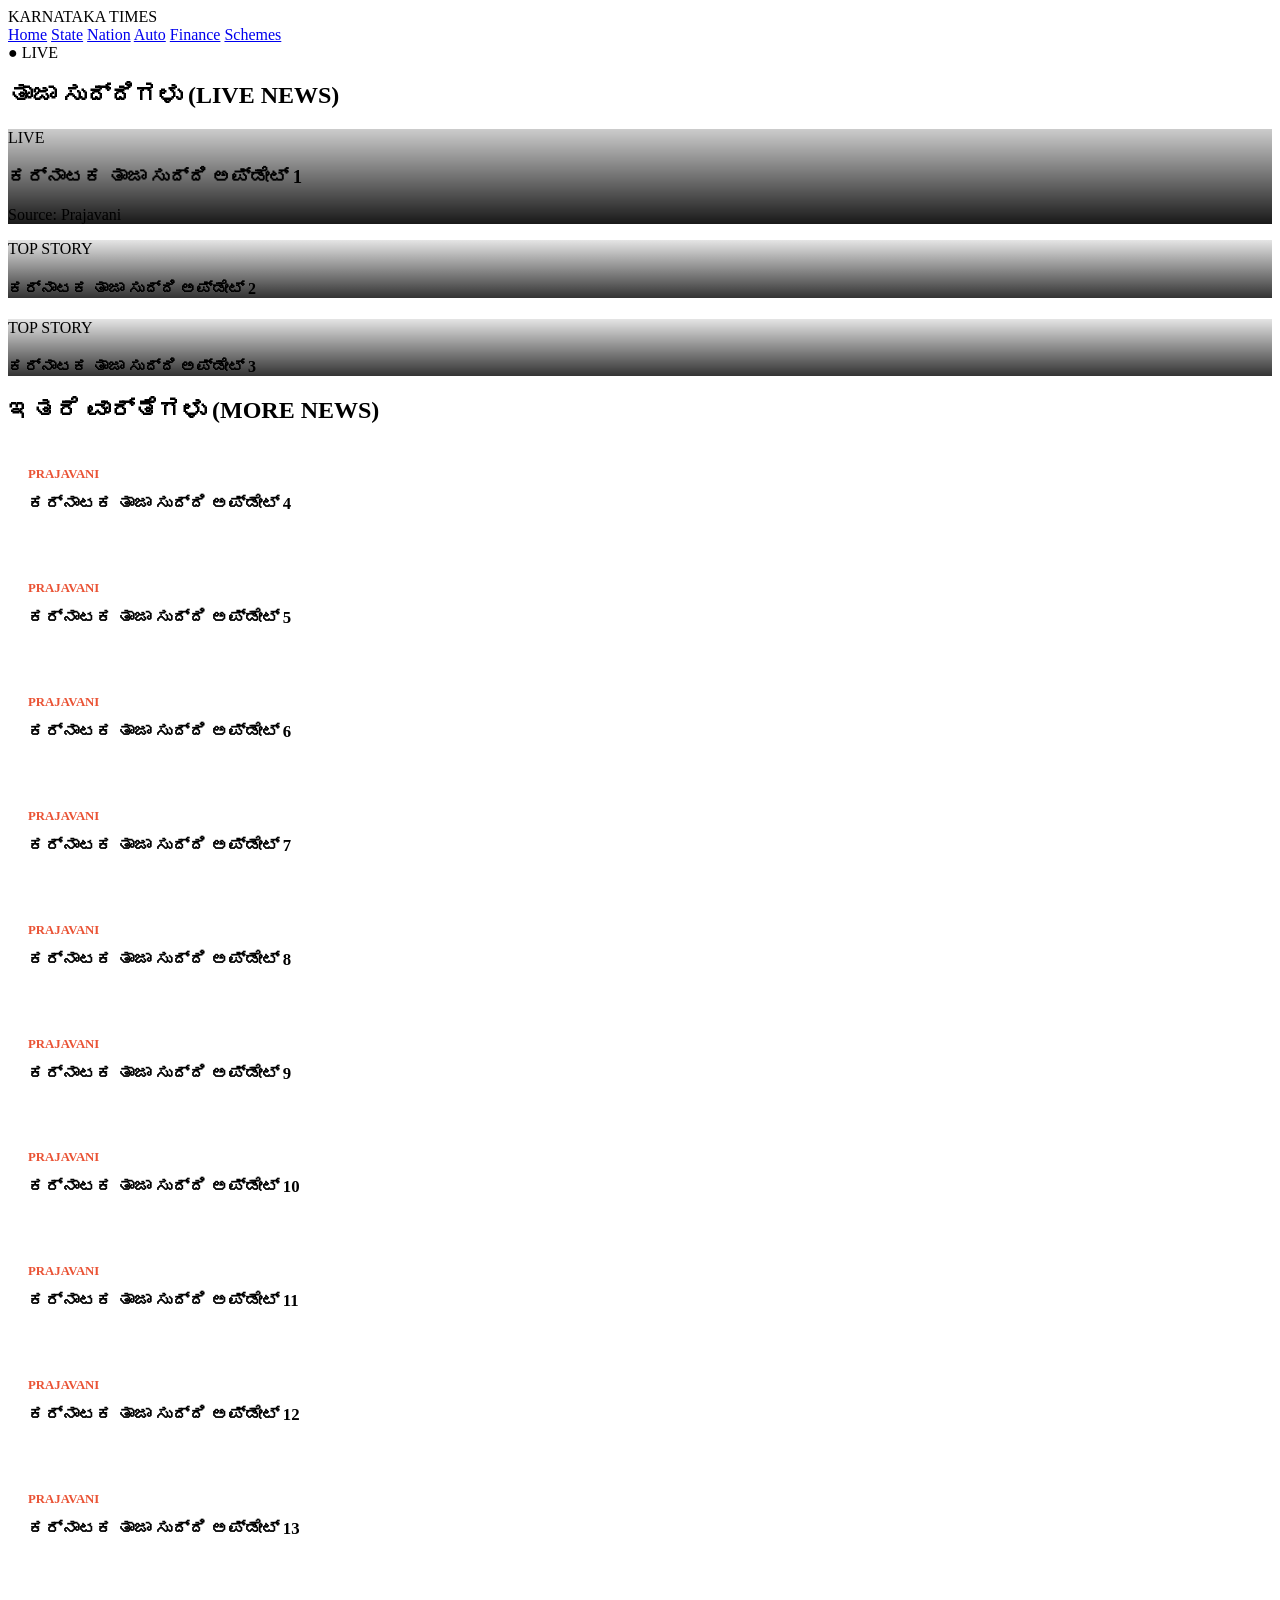
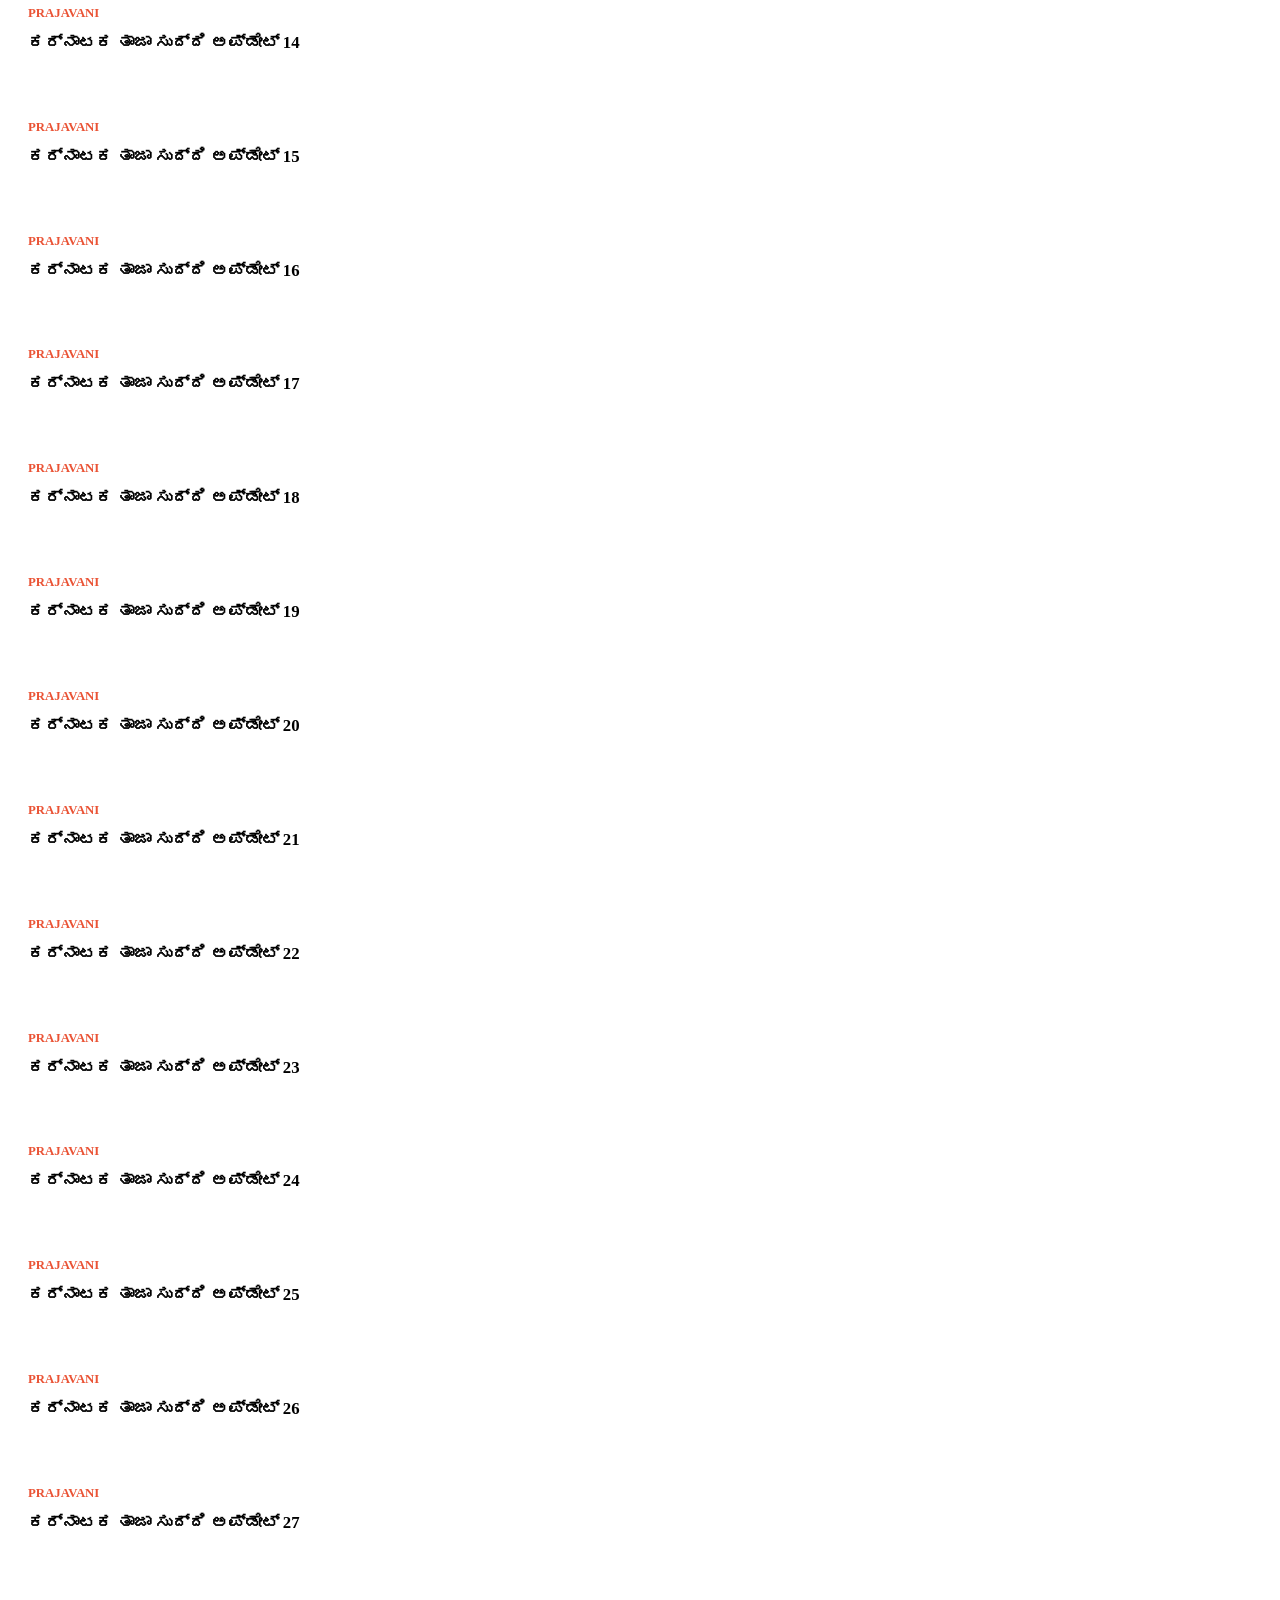
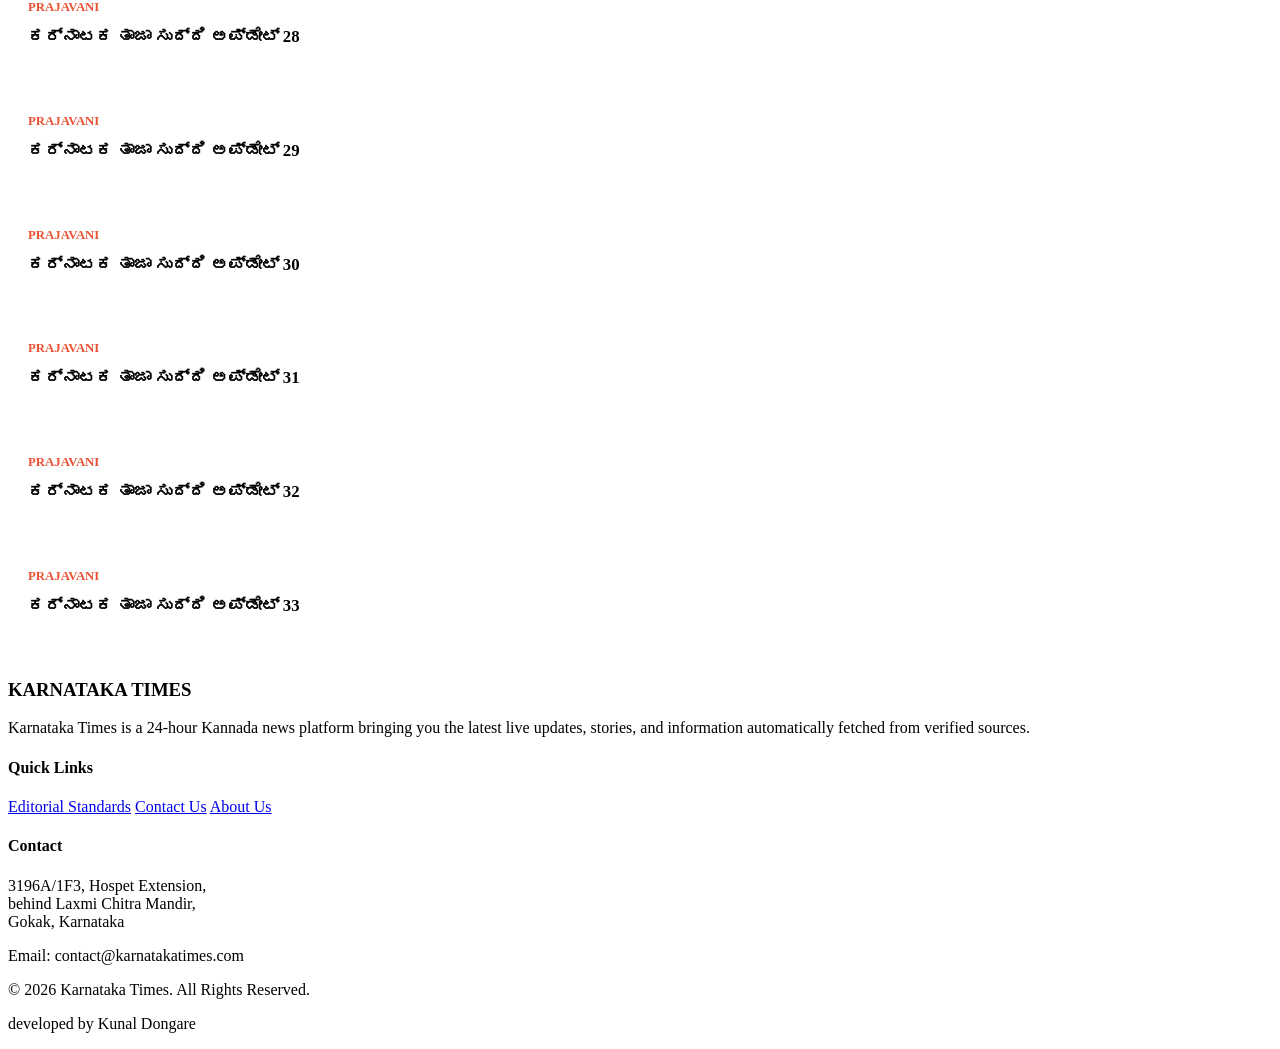
==== index.html @ cbb0ac76 "Update index.html" ====
<!DOCTYPE html>
<html lang="kn">
<head>
    <meta charset="UTF-8">
    <meta name="viewport" content="width=device-width, initial-scale=1.0">
    <title>Karnataka Times - Latest News</title>
    <link rel="stylesheet" href="style.css">
    <link href="https://fonts.googleapis.com/css2?family=Noto+Serif+Kannada:wght@400;700&family=Poppins:wght@400;600;700&display=swap" rel="stylesheet">
</head>
<body>

    <header class="main-header">
        <div class="logo">KARNATAKA <span>TIMES</span></div>
        <nav class="nav-menu" id="navMenu">
            <a href="#" class="active" onclick="location.reload()">Home</a>
            <a href="#">State</a>
            <a href="#">Nation</a>
            <a href="#">Auto</a>
            <a href="#">Finance</a>
            <a href="#">Schemes</a>
        </nav>
        <div class="live-btn">● LIVE</div>
    </header>

    <div class="container">
        <section class="section-header" id="heroHeader">
            <h2>ತಾಜಾ ಸುದ್ದಿಗಳು <span>(LIVE NEWS)</span></h2>
            <div class="heading-line"></div>
        </section>

        <section class="bento-hero" id="heroSection">
            <p style="text-align:center; padding: 50px; font-weight: bold; color: #EA5335; grid-column: 1/-1;">
                ಲೈವ್ ಸುದ್ದಿಗಳನ್ನು ತರಲಾಗುತ್ತಿದೆ... (Fetching Live News...)
            </p>
        </section>

        <section class="section-header">
            <h2 id="gridTitle">ಇತರೆ ವಾರ್ತೆಗಳು <span>(MORE NEWS)</span></h2>
            <div class="heading-line"></div>
        </section>

        <section class="news-grid" id="gridSection">
            </section>
    </div>

    <footer class="main-footer">
        <div class="footer-grid">
            <div class="footer-about">
                <h3>KARNATAKA <span>TIMES</span></h3>
                <p>Karnataka Times is a 24-hour Kannada news platform bringing you the latest live updates, stories, and information automatically fetched from verified sources.</p>
            </div>
            <div class="footer-links">
                <h4>Quick Links</h4>
                <a href="#">Editorial Standards</a>
                <a href="#">Contact Us</a>
                <a href="#">About Us</a>
            </div>
            <div class="footer-contact">
                <h4>Contact</h4>
                <p>3196A/1F3, Hospet Extension,<br>behind Laxmi Chitra Mandir,<br>Gokak, Karnataka</p>
                <p>Email: contact@karnatakatimes.com</p>
            </div>
        </div>
        <div class="footer-bottom">
            <p>&copy; 2026 Karnataka Times. All Rights Reserved.</p>
            <p class="dev-credit">developed by Kunal Dongare</p>
        </div>
    </footer>

    <div class="modal-overlay" id="newsModal" onclick="closeModal(event)">
        <div class="modal-content" onclick="event.stopPropagation()">
            <button class="close-btn" onclick="closeModal(event)">&times;</button>
            <img src="" id="modalImg" class="modal-image" alt="News Image">
            <div class="modal-body">
                <div class="modal-meta" id="modalMeta">Source | Date</div>
                <h2 class="modal-title" id="modalTitle">News Title</h2>
                <div class="modal-text" id="modalText">Loading...</div>
                <a href="#" target="_blank" id="modalLink" class="read-full-btn">ಮೂಲ ವೆಬ್‌ಸೈಟ್‌ನಲ್ಲಿ ಓದಿ (Read Full Story)</a>
            </div>
        </div>
    </div>

    <script src="app.js"></script>

</body>
</html>
---- style.css ----
/* --- Quick Read Modal Styles --- */
.modal-overlay {
    display: none; /* Hidden by default */
    position: fixed;
    top: 0; left: 0; width: 100%; height: 100%;
    background: rgba(15, 23, 42, 0.85);
    z-index: 2000;
    justify-content: center;
    align-items: center;
    opacity: 0;
    transition: opacity 0.3s ease;
}

.modal-overlay.active {
    display: flex;
    opacity: 1;
}

.modal-content {
    background: #fff;
    width: 90%;
    max-width: 700px;
    max-height: 90vh;
    border-radius: 15px;
    overflow-y: auto;
    position: relative;
    transform: translateY(20px);
    transition: transform 0.3s ease;
    box-shadow: 0 25px 50px rgba(0,0,0,0.25);
}

.modal-overlay.active .modal-content {
    transform: translateY(0);
}

.close-btn {
    position: absolute;
    top: 15px; right: 20px;
    font-size: 2rem;
    color: #fff;
    background: rgba(0,0,0,0.5);
    border-radius: 50%;
    width: 40px; height: 40px;
    display: flex; justify-content: center; align-items: center;
    cursor: pointer;
    z-index: 10;
    border: none;
}

.close-btn:hover { background: var(--primary-red); }

.modal-image {
    width: 100%;
    height: 300px;
    object-fit: cover;
}

.modal-body { padding: 30px; }
.modal-title { font-size: 1.6rem; color: var(--dark-bg); margin-bottom: 15px; line-height: 1.4; }
.modal-meta { color: var(--primary-red); font-weight: bold; font-size: 0.9rem; margin-bottom: 20px; }
.modal-text { font-size: 1.1rem; color: #334155; line-height: 1.8; margin-bottom: 30px; }

.read-full-btn {
    display: block;
    text-align: center;
    background: var(--primary-red);
    color: #fff;
    padding: 15px;
    border-radius: 8px;
    text-decoration: none;
    font-weight: bold;
    font-size: 1.1rem;
}
.read-full-btn:hover { background: #d94b30; }
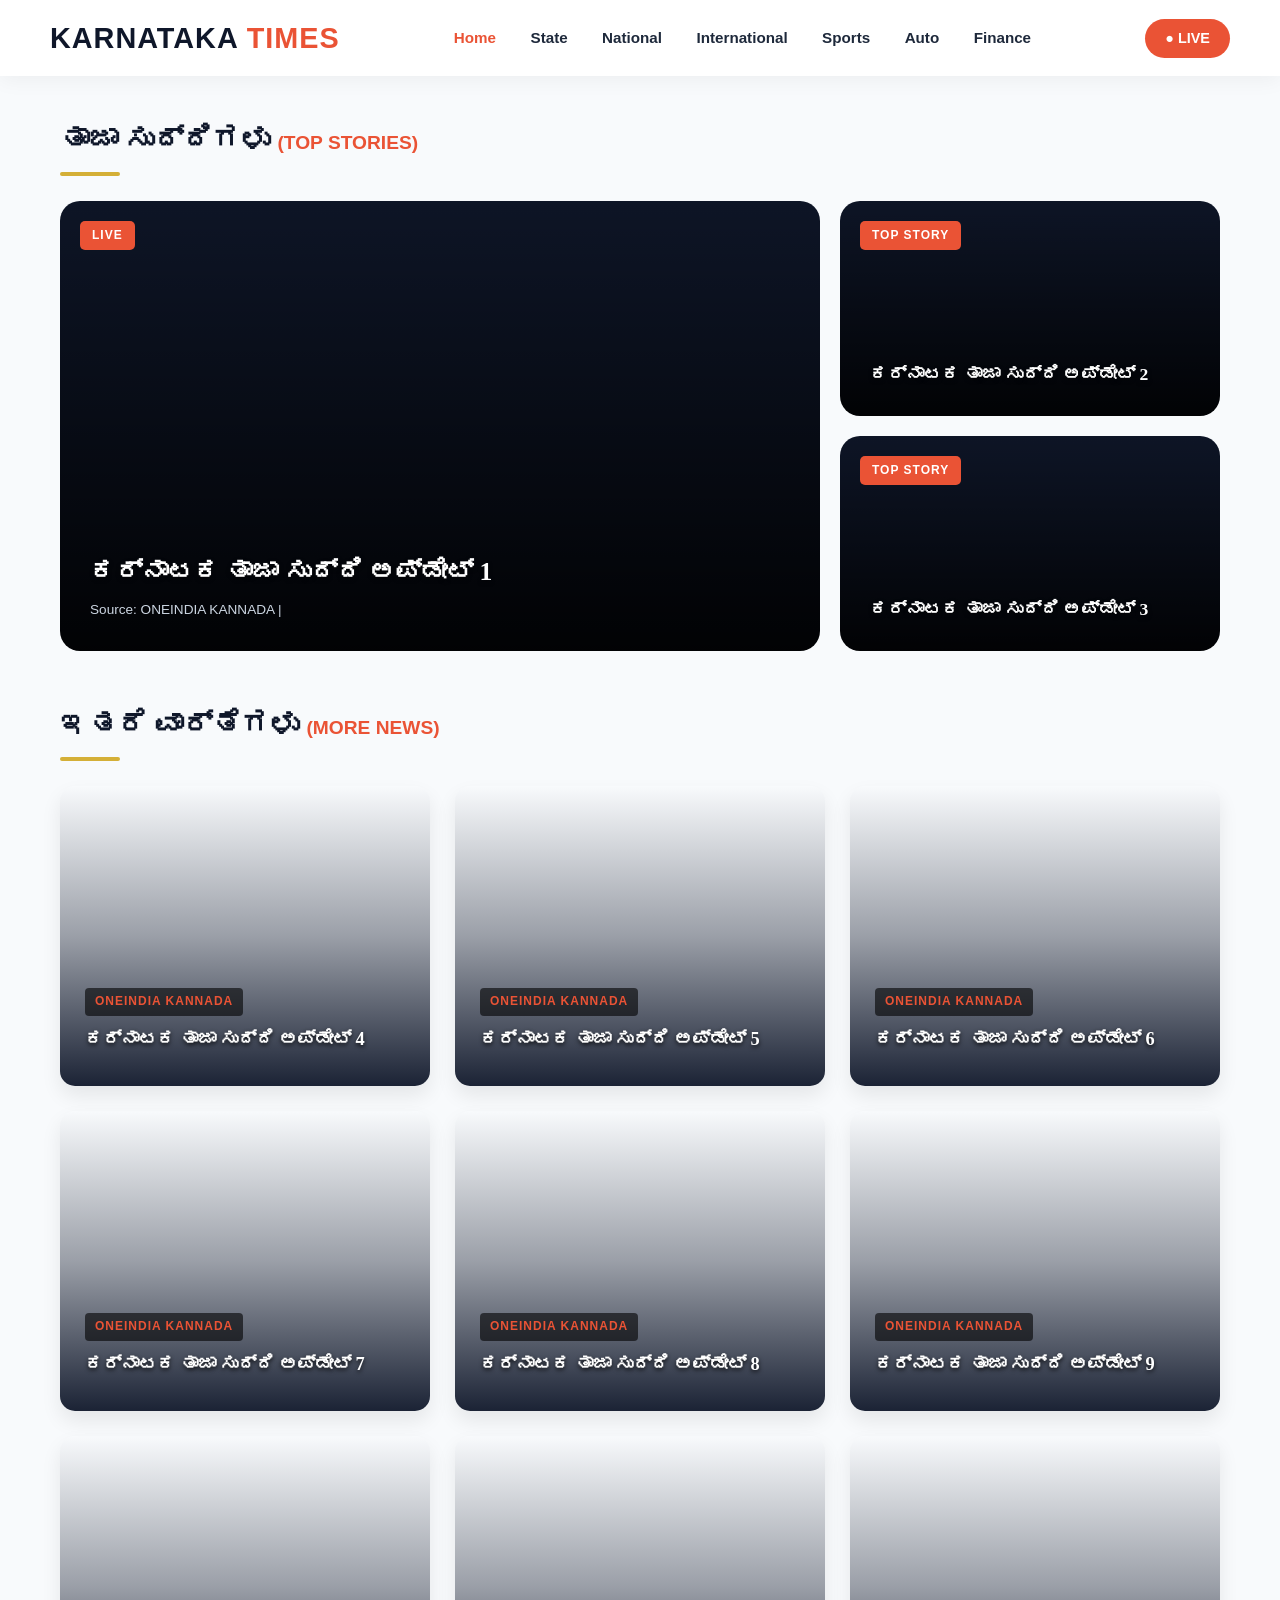
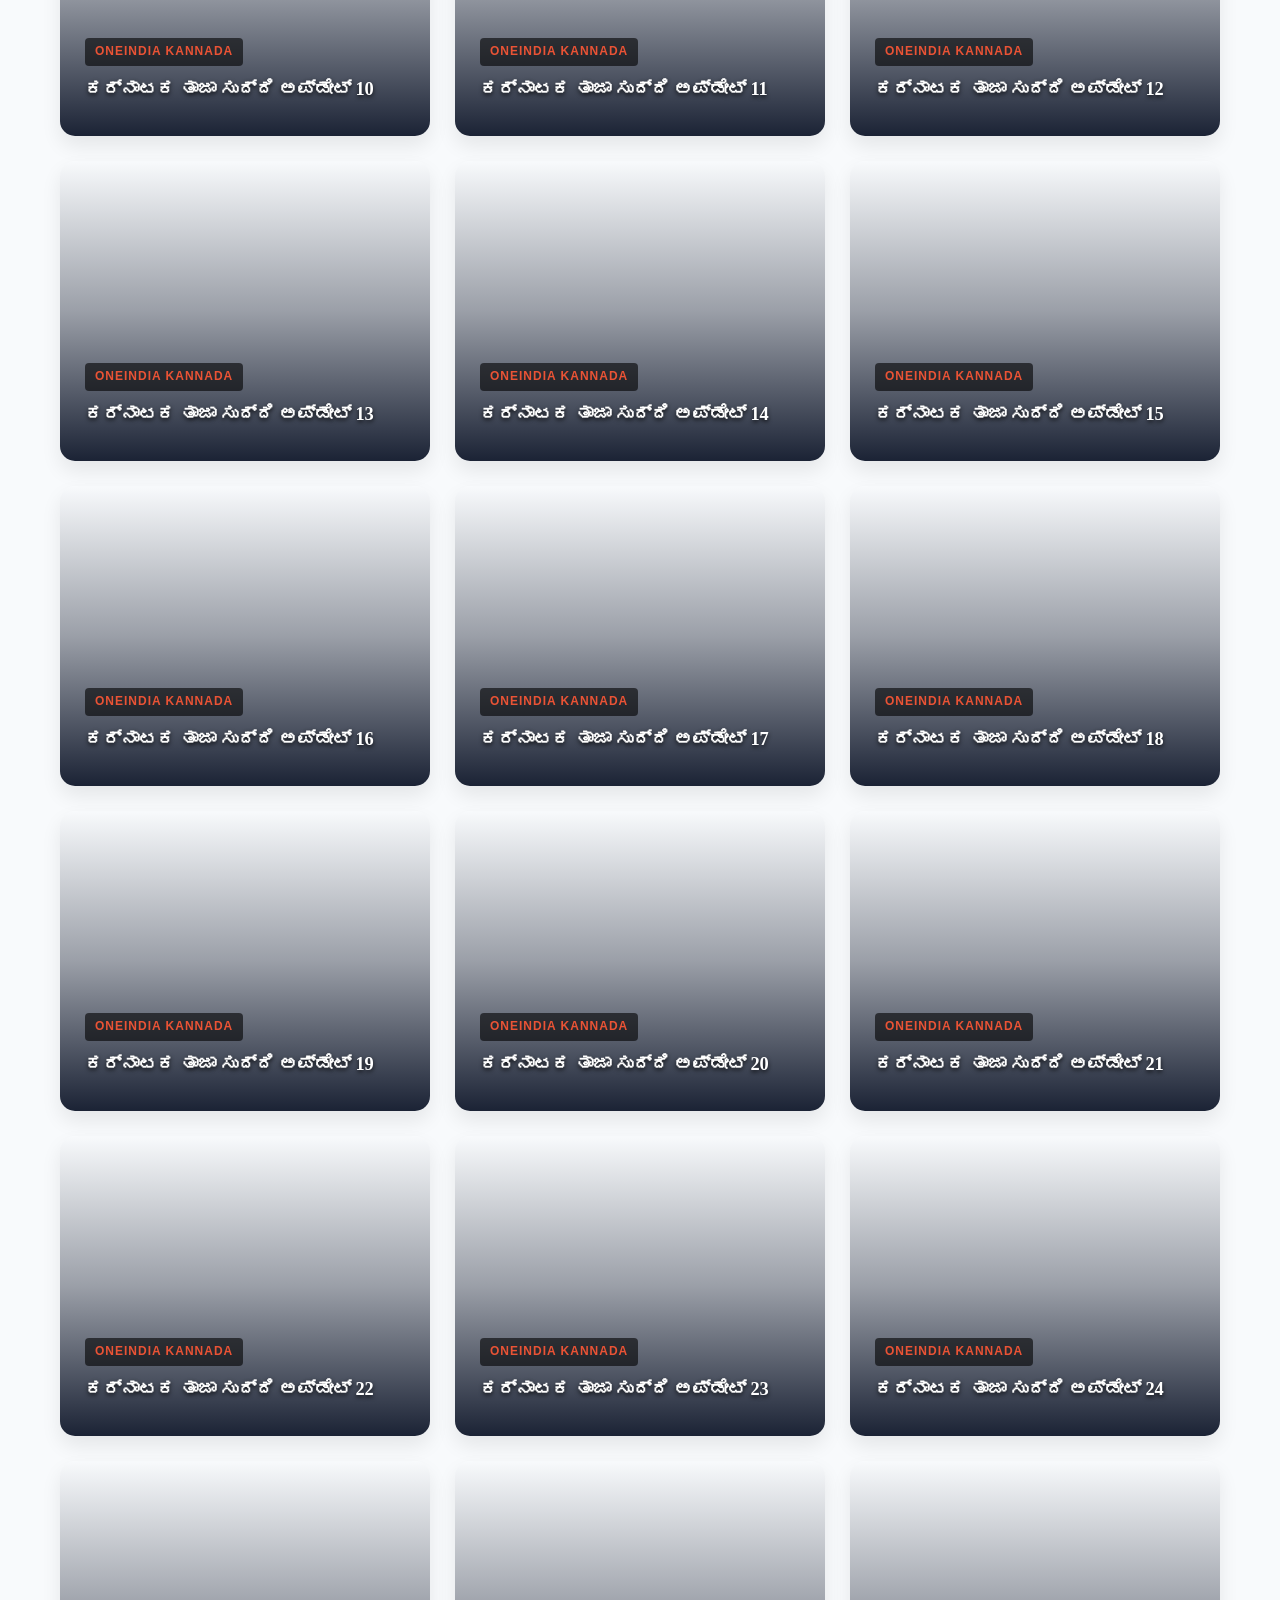
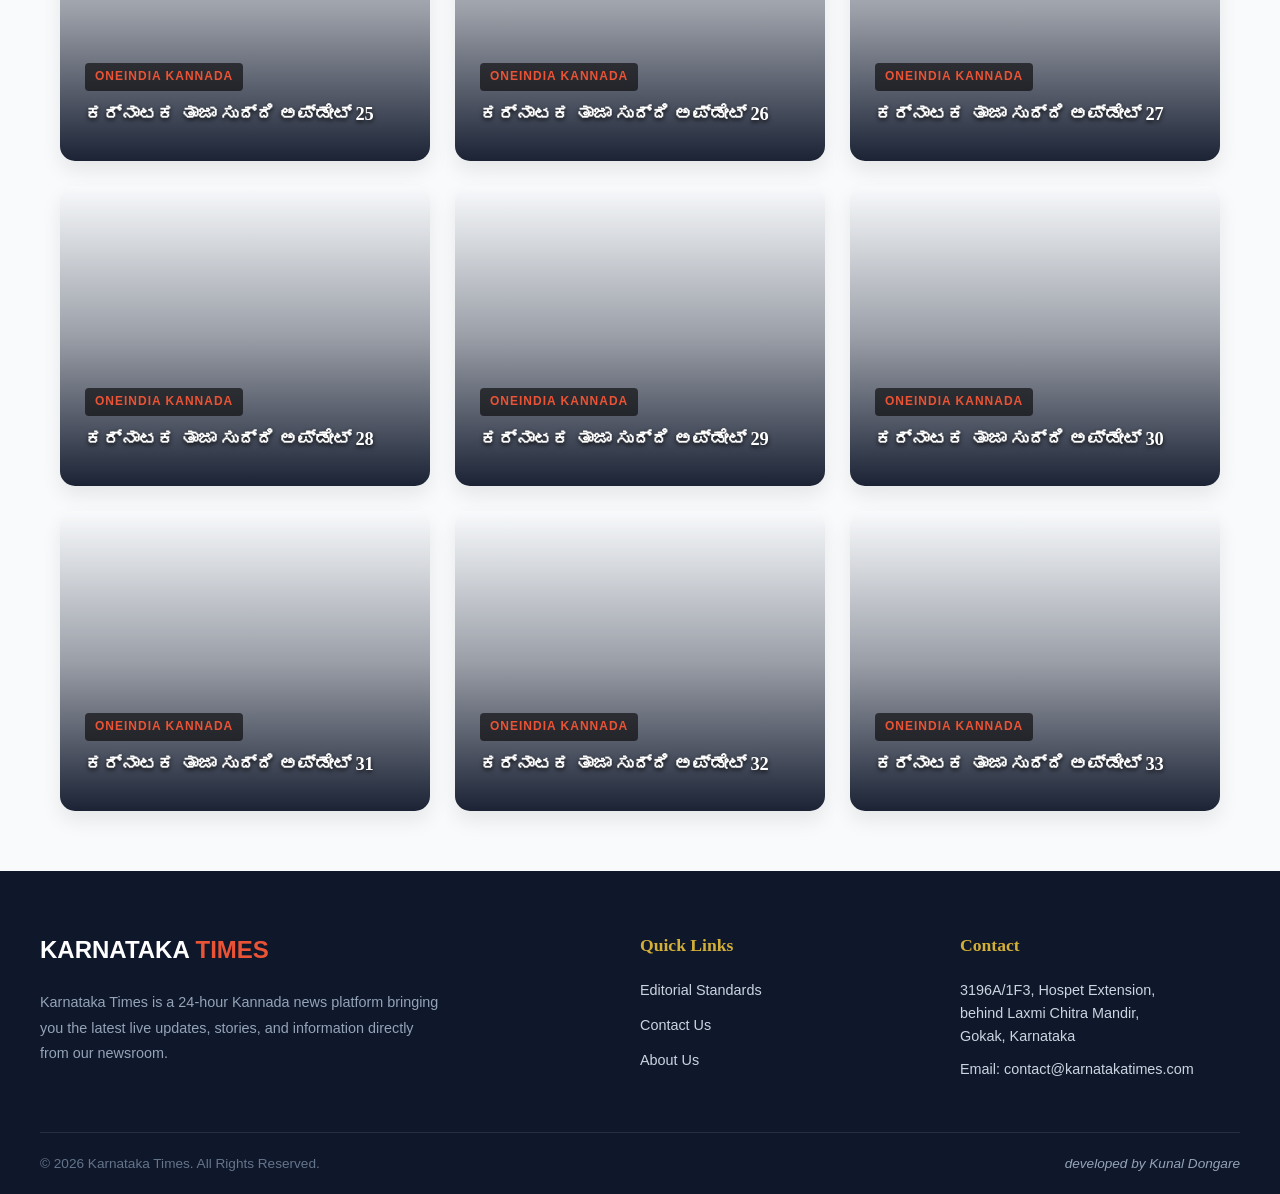
==== commit f921948a: "Update index.html" ====
--- a/index.html
+++ b/index.html
@@ -12,25 +12,26 @@
     <header class="main-header">
         <div class="logo">KARNATAKA <span>TIMES</span></div>
         <nav class="nav-menu" id="navMenu">
-            <a href="#" class="active" onclick="location.reload()">Home</a>
-            <a href="#">State</a>
-            <a href="#">Nation</a>
-            <a href="#">Auto</a>
-            <a href="#">Finance</a>
-            <a href="#">Schemes</a>
+            <a href="#" class="active" onclick="filterNews('ALL', this)">Home</a>
+            <a href="#" onclick="filterNews('STATE', this)">State</a>
+            <a href="#" onclick="filterNews('NATIONAL', this)">National</a>
+            <a href="#" onclick="filterNews('INTERNATIONAL', this)">International</a>
+            <a href="#" onclick="filterNews('SPORTS', this)">Sports</a>
+            <a href="#" onclick="filterNews('AUTO', this)">Auto</a>
+            <a href="#" onclick="filterNews('FINANCE', this)">Finance</a>
         </nav>
         <div class="live-btn">● LIVE</div>
     </header>
 
     <div class="container">
         <section class="section-header" id="heroHeader">
-            <h2>ತಾಜಾ ಸುದ್ದಿಗಳು <span>(LIVE NEWS)</span></h2>
+            <h2>ತಾಜಾ ಸುದ್ದಿಗಳು <span>(TOP STORIES)</span></h2>
             <div class="heading-line"></div>
         </section>
 
         <section class="bento-hero" id="heroSection">
             <p style="text-align:center; padding: 50px; font-weight: bold; color: #EA5335; grid-column: 1/-1;">
-                ಲೈವ್ ಸುದ್ದಿಗಳನ್ನು ತರಲಾಗುತ್ತಿದೆ... (Fetching Live News...)
+                ಸುದ್ದಿಗಳನ್ನು ಲೋಡ್ ಮಾಡಲಾಗುತ್ತಿದೆ... (Loading news...)
             </p>
         </section>
 
@@ -47,7 +48,7 @@
         <div class="footer-grid">
             <div class="footer-about">
                 <h3>KARNATAKA <span>TIMES</span></h3>
-                <p>Karnataka Times is a 24-hour Kannada news platform bringing you the latest live updates, stories, and information automatically fetched from verified sources.</p>
+                <p>Karnataka Times is a 24-hour Kannada news platform bringing you the latest live updates, stories, and information directly from our newsroom.</p>
             </div>
             <div class="footer-links">
                 <h4>Quick Links</h4>
@@ -72,15 +73,13 @@
             <button class="close-btn" onclick="closeModal(event)">&times;</button>
             <img src="" id="modalImg" class="modal-image" alt="News Image">
             <div class="modal-body">
-                <div class="modal-meta" id="modalMeta">Source | Date</div>
+                <div class="modal-meta" id="modalMeta">Category | Date</div>
                 <h2 class="modal-title" id="modalTitle">News Title</h2>
-                <div class="modal-text" id="modalText">Loading...</div>
-                <a href="#" target="_blank" id="modalLink" class="read-full-btn">ಮೂಲ ವೆಬ್‌ಸೈಟ್‌ನಲ್ಲಿ ಓದಿ (Read Full Story)</a>
+                <div class="modal-text" id="modalText">Article content goes here...</div>
             </div>
         </div>
     </div>
 
     <script src="app.js"></script>
-
 </body>
 </html>
--- a/style.css
+++ b/style.css
@@ -1,74 +1,127 @@
-/* --- Quick Read Modal Styles --- */
-.modal-overlay {
-    display: none; /* Hidden by default */
-    position: fixed;
-    top: 0; left: 0; width: 100%; height: 100%;
-    background: rgba(15, 23, 42, 0.85);
-    z-index: 2000;
-    justify-content: center;
-    align-items: center;
-    opacity: 0;
-    transition: opacity 0.3s ease;
+:root { --primary-red: #EA5335; --dark-bg: #0f172a; --light-bg: #f8fafc; --text-main: #1e293b; --text-muted: #64748b; --gold: #d4af37; }
+* { margin: 0; padding: 0; box-sizing: border-box; }
+body { font-family: 'Poppins', sans-serif; background-color: var(--light-bg); color: var(--text-main); line-height: 1.6; }
+h1, h2, h3, h4 { font-family: 'Noto Serif Kannada', serif; }
+
+/* Header Styling */
+.main-header { background: #ffffff; padding: 15px 50px; display: flex; justify-content: space-between; align-items: center; box-shadow: 0 4px 20px rgba(0,0,0,0.05); position: sticky; top: 0; z-index: 1000; }
+.logo { font-size: 1.8rem; font-weight: 700; color: var(--dark-bg); letter-spacing: 1px; }
+.logo span { color: var(--primary-red); }
+.nav-menu a { text-decoration: none; color: var(--text-main); font-weight: 600; margin: 0 15px; transition: color 0.3s ease; font-size: 0.95rem; }
+.nav-menu a:hover, .nav-menu a.active { color: var(--primary-red); }
+.live-btn { background: var(--primary-red); color: #fff; padding: 8px 20px; border-radius: 30px; font-weight: bold; font-size: 0.9rem; animation: pulse 2s infinite; }
+@keyframes pulse { 0% { box-shadow: 0 0 0 0 rgba(234, 83, 53, 0.4); } 70% { box-shadow: 0 0 0 10px rgba(234, 83, 53, 0); } 100% { box-shadow: 0 0 0 0 rgba(234, 83, 53, 0); } }
+
+/* Main Container */
+.container { max-width: 1200px; margin: 40px auto; padding: 0 20px; }
+.section-header { margin-bottom: 25px; position: relative; }
+.section-header h2 { font-size: 1.8rem; color: var(--dark-bg); }
+.section-header span { color: var(--primary-red); font-size: 1.2rem; font-family: 'Poppins', sans-serif; font-weight: 700; }
+.heading-line { height: 4px; width: 60px; background: var(--gold); margin-top: 10px; border-radius: 2px; }
+
+/* Bento Hero Grid */
+.bento-hero { display: grid; grid-template-columns: 2fr 1fr; gap: 20px; margin-bottom: 50px; }
+.hero-card { position: relative; border-radius: 20px; overflow: hidden; background: var(--dark-bg); color: #fff; display: flex; flex-direction: column; justify-content: flex-end; transition: transform 0.3s ease, box-shadow 0.3s ease; cursor: pointer; }
+.hero-card:hover { transform: translateY(-5px); box-shadow: 0 15px 30px rgba(0,0,0,0.2); }
+.main-story { height: 450px; }
+.side-stories { display: flex; flex-direction: column; gap: 20px; }
+.side-story { height: 215px; }
+.card-content { padding: 30px; }
+.main-story h3 { font-size: 1.6rem; margin-bottom: 10px; line-height: 1.4; text-shadow: 0 2px 4px rgba(0,0,0,0.5); }
+.side-story h4 { font-size: 1.1rem; line-height: 1.4; text-shadow: 0 2px 4px rgba(0,0,0,0.5); }
+.tag { position: absolute; top: 20px; left: 20px; background: var(--primary-red); color: white; padding: 5px 12px; border-radius: 5px; font-size: 0.75rem; font-weight: bold; letter-spacing: 1px; z-index: 2; }
+.meta { font-size: 0.85rem; color: #cbd5e1; }
+
+/* --- THE NEW PREMIUM CATEGORY GRID --- */
+.news-grid { 
+    display: grid; 
+    grid-template-columns: repeat(auto-fill, minmax(300px, 1fr)); 
+    gap: 25px; 
+    margin-bottom: 50px; 
 }
 
-.modal-overlay.active {
+.premium-card {
+    position: relative;
+    border-radius: 15px;
+    overflow: hidden;
+    height: 300px; /* Uniform, attractive height */
     display: flex;
-    opacity: 1;
+    flex-direction: column;
+    justify-content: flex-end;
+    cursor: pointer;
+    transition: transform 0.3s ease, box-shadow 0.3s ease;
+    box-shadow: 0 10px 20px rgba(0,0,0,0.08);
 }
 
-.modal-content {
-    background: #fff;
-    width: 90%;
-    max-width: 700px;
-    max-height: 90vh;
-    border-radius: 15px;
-    overflow-y: auto;
-    position: relative;
-    transform: translateY(20px);
-    transition: transform 0.3s ease;
-    box-shadow: 0 25px 50px rgba(0,0,0,0.25);
+.premium-card:hover {
+    transform: translateY(-5px);
+    box-shadow: 0 15px 30px rgba(0,0,0,0.2);
 }
 
-.modal-overlay.active .modal-content {
-    transform: translateY(0);
+.item-details {
+    padding: 25px;
+    position: relative;
+    z-index: 2;
 }
 
-.close-btn {
-    position: absolute;
-    top: 15px; right: 20px;
-    font-size: 2rem;
-    color: #fff;
-    background: rgba(0,0,0,0.5);
-    border-radius: 50%;
-    width: 40px; height: 40px;
-    display: flex; justify-content: center; align-items: center;
-    cursor: pointer;
-    z-index: 10;
-    border: none;
+.card-category {
+    color: var(--primary-red);
+    font-size: 0.75rem;
+    font-weight: 800;
+    letter-spacing: 1px;
+    background: rgba(0,0,0,0.6);
+    padding: 4px 10px;
+    border-radius: 4px;
+    display: inline-block;
+    margin-bottom: 10px;
 }
 
-.close-btn:hover { background: var(--primary-red); }
-
-.modal-image {
-    width: 100%;
-    height: 300px;
-    object-fit: cover;
+.card-title {
+    font-size: 1.15rem;
+    color: #ffffff;
+    line-height: 1.5;
+    margin-bottom: 8px;
+    text-shadow: 0 2px 4px rgba(0,0,0,0.8);
 }
 
+.card-date {
+    font-size: 0.85rem;
+    color: #cbd5e1;
+}
+
+/* Footer Styling */
+.main-footer { background: var(--dark-bg); color: #fff; padding: 60px 20px 20px; margin-top: 60px; }
+.footer-grid { max-width: 1200px; margin: 0 auto; display: grid; grid-template-columns: 2fr 1fr 1fr; gap: 40px; border-bottom: 1px solid rgba(255,255,255,0.1); padding-bottom: 40px; }
+.footer-about h3 { font-size: 1.5rem; margin-bottom: 20px; font-family: 'Poppins', sans-serif; }
+.footer-about span { color: var(--primary-red); }
+.footer-about p { color: #94a3b8; font-size: 0.9rem; line-height: 1.8; max-width: 400px; }
+.footer-links h4, .footer-contact h4 { color: var(--gold); margin-bottom: 20px; font-size: 1.1rem; }
+.footer-links a { display: block; color: #cbd5e1; text-decoration: none; margin-bottom: 12px; font-size: 0.9rem; transition: color 0.3s; }
+.footer-links a:hover { color: var(--primary-red); }
+.footer-contact p { color: #cbd5e1; font-size: 0.9rem; margin-bottom: 10px; }
+.footer-bottom { max-width: 1200px; margin: 20px auto 0; display: flex; justify-content: space-between; align-items: center; color: #64748b; font-size: 0.85rem; }
+.dev-credit { color: #94a3b8; font-style: italic; }
+
+@media (max-width: 900px) {
+    .bento-hero, .news-grid { grid-template-columns: 1fr; }
+    .side-stories { flex-direction: row; }
+    .footer-grid { grid-template-columns: 1fr; text-align: center; }
+    .footer-about p { margin: 0 auto; }
+    .nav-menu { display: none; }
+    .footer-bottom { flex-direction: column; gap: 10px; }
+}
+
+/* QUICK READ MODAL STYLES */
+.modal-overlay { display: none; position: fixed; top: 0; left: 0; width: 100%; height: 100%; background: rgba(15, 23, 42, 0.85); z-index: 2000; justify-content: center; align-items: center; opacity: 0; transition: opacity 0.3s ease; }
+.modal-overlay.active { display: flex; opacity: 1; }
+.modal-content { background: #fff; width: 90%; max-width: 700px; max-height: 90vh; border-radius: 15px; overflow-y: auto; position: relative; transform: translateY(20px); transition: transform 0.3s ease; box-shadow: 0 25px 50px rgba(0,0,0,0.25); }
+.modal-overlay.active .modal-content { transform: translateY(0); }
+.close-btn { position: absolute; top: 15px; right: 20px; font-size: 2rem; color: #fff; background: rgba(0,0,0,0.5); border-radius: 50%; width: 40px; height: 40px; display: flex; justify-content: center; align-items: center; cursor: pointer; z-index: 10; border: none; transition: 0.3s; }
+.close-btn:hover { background: var(--primary-red); }
+.modal-image { width: 100%; height: 350px; object-fit: cover; }
 .modal-body { padding: 30px; }
 .modal-title { font-size: 1.6rem; color: var(--dark-bg); margin-bottom: 15px; line-height: 1.4; }
 .modal-meta { color: var(--primary-red); font-weight: bold; font-size: 0.9rem; margin-bottom: 20px; }
 .modal-text { font-size: 1.1rem; color: #334155; line-height: 1.8; margin-bottom: 30px; }
-
-.read-full-btn {
-    display: block;
-    text-align: center;
-    background: var(--primary-red);
-    color: #fff;
-    padding: 15px;
-    border-radius: 8px;
-    text-decoration: none;
-    font-weight: bold;
-    font-size: 1.1rem;
-}
+.read-full-btn { display: block; text-align: center; background: var(--primary-red); color: #fff; padding: 15px; border-radius: 8px; text-decoration: none; font-weight: bold; font-size: 1.1rem; transition: background 0.3s; }
 .read-full-btn:hover { background: #d94b30; }
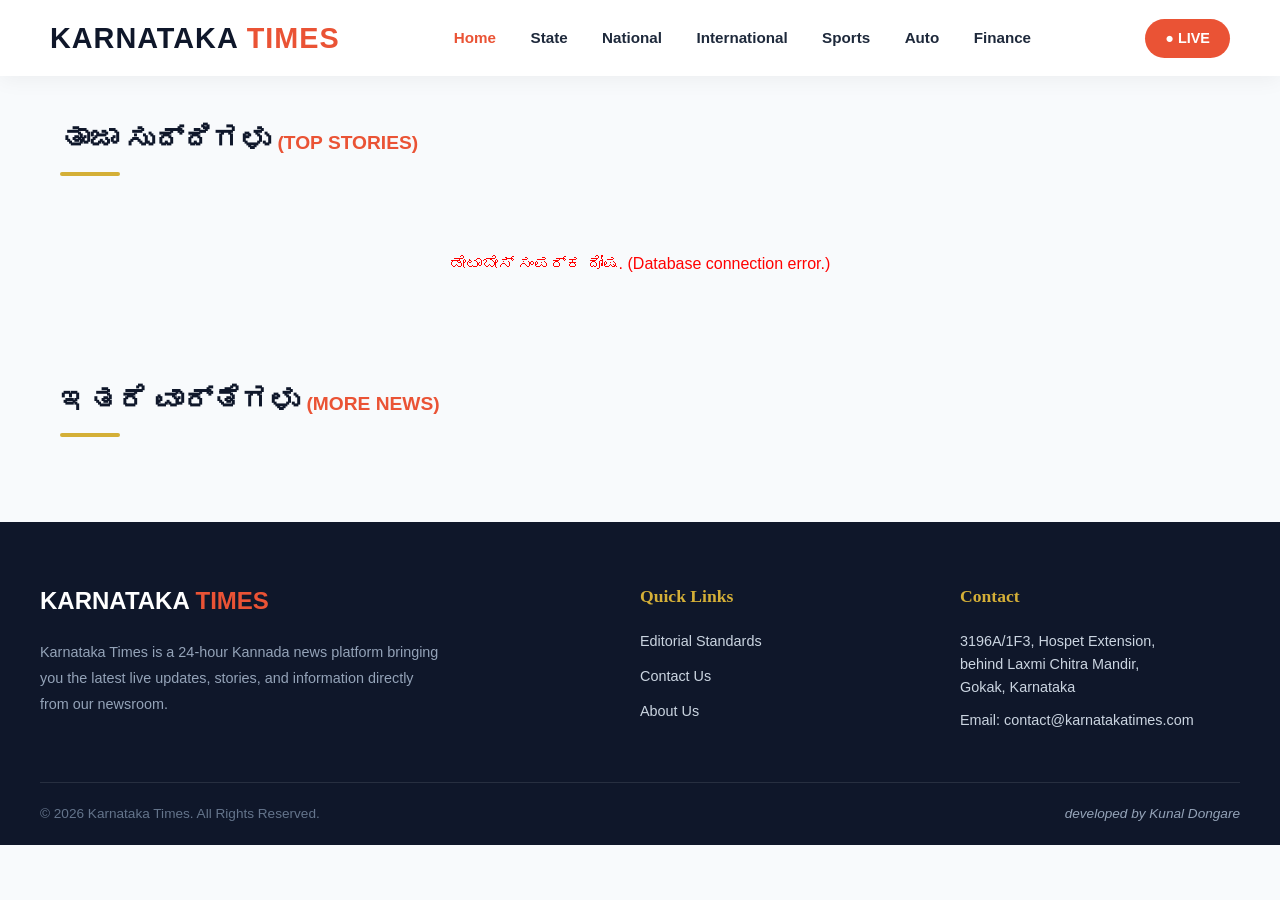
==== commit 887f8cc9: "Update index.html" ====
--- a/index.html
+++ b/index.html
@@ -20,12 +20,12 @@
             <a href="#" onclick="filterNews('AUTO', this)">Auto</a>
             <a href="#" onclick="filterNews('FINANCE', this)">Finance</a>
         </nav>
-        <div class="live-btn">● LIVE</div>
+        <div class="live-btn" onclick="openLiveVideo()" style="cursor: pointer;">● LIVE</div>
     </header>
 
     <div class="container">
         <section class="section-header" id="heroHeader">
-            <h2>ತಾಜಾ ಸುದ್ದಿಗಳು <span>(TOP STORIES)</span></h2>
+            <h2 id="heroTitleText">ತಾಜಾ ಸುದ್ದಿಗಳು <span>(TOP STORIES)</span></h2>
             <div class="heading-line"></div>
         </section>
 
@@ -80,6 +80,15 @@
         </div>
     </div>
 
+    <div class="modal-overlay" id="videoModal" onclick="closeVideo(event)">
+        <div class="modal-content video-wrapper" onclick="event.stopPropagation()">
+            <button class="close-btn" onclick="closeVideo(event)">&times;</button>
+            <div class="iframe-container">
+                <iframe id="youtubeIframe" src="" title="Live TV" frameborder="0" allow="accelerometer; autoplay; clipboard-write; encrypted-media; gyroscope; picture-in-picture" allowfullscreen></iframe>
+            </div>
+        </div>
+    </div>
+
     <script src="app.js"></script>
 </body>
 </html>
--- a/style.css
+++ b/style.css
@@ -32,62 +32,14 @@
 .tag { position: absolute; top: 20px; left: 20px; background: var(--primary-red); color: white; padding: 5px 12px; border-radius: 5px; font-size: 0.75rem; font-weight: bold; letter-spacing: 1px; z-index: 2; }
 .meta { font-size: 0.85rem; color: #cbd5e1; }
 
-/* --- THE NEW PREMIUM CATEGORY GRID --- */
-.news-grid { 
-    display: grid; 
-    grid-template-columns: repeat(auto-fill, minmax(300px, 1fr)); 
-    gap: 25px; 
-    margin-bottom: 50px; 
-}
-
-.premium-card {
-    position: relative;
-    border-radius: 15px;
-    overflow: hidden;
-    height: 300px; /* Uniform, attractive height */
-    display: flex;
-    flex-direction: column;
-    justify-content: flex-end;
-    cursor: pointer;
-    transition: transform 0.3s ease, box-shadow 0.3s ease;
-    box-shadow: 0 10px 20px rgba(0,0,0,0.08);
-}
-
-.premium-card:hover {
-    transform: translateY(-5px);
-    box-shadow: 0 15px 30px rgba(0,0,0,0.2);
-}
-
-.item-details {
-    padding: 25px;
-    position: relative;
-    z-index: 2;
-}
-
-.card-category {
-    color: var(--primary-red);
-    font-size: 0.75rem;
-    font-weight: 800;
-    letter-spacing: 1px;
-    background: rgba(0,0,0,0.6);
-    padding: 4px 10px;
-    border-radius: 4px;
-    display: inline-block;
-    margin-bottom: 10px;
-}
-
-.card-title {
-    font-size: 1.15rem;
-    color: #ffffff;
-    line-height: 1.5;
-    margin-bottom: 8px;
-    text-shadow: 0 2px 4px rgba(0,0,0,0.8);
-}
-
-.card-date {
-    font-size: 0.85rem;
-    color: #cbd5e1;
-}
+/* Premium Category Grid */
+.news-grid { display: grid; grid-template-columns: repeat(auto-fill, minmax(300px, 1fr)); gap: 25px; margin-bottom: 50px; }
+.premium-card { position: relative; border-radius: 15px; overflow: hidden; height: 300px; display: flex; flex-direction: column; justify-content: flex-end; cursor: pointer; transition: transform 0.3s ease, box-shadow 0.3s ease; box-shadow: 0 10px 20px rgba(0,0,0,0.08); }
+.premium-card:hover { transform: translateY(-5px); box-shadow: 0 15px 30px rgba(0,0,0,0.2); }
+.item-details { padding: 25px; position: relative; z-index: 2; }
+.card-category { color: var(--primary-red); font-size: 0.75rem; font-weight: 800; letter-spacing: 1px; background: rgba(0,0,0,0.6); padding: 4px 10px; border-radius: 4px; display: inline-block; margin-bottom: 10px; }
+.card-title { font-size: 1.15rem; color: #ffffff; line-height: 1.5; margin-bottom: 8px; text-shadow: 0 2px 4px rgba(0,0,0,0.8); }
+.card-date { font-size: 0.85rem; color: #cbd5e1; }
 
 /* Footer Styling */
 .main-footer { background: var(--dark-bg); color: #fff; padding: 60px 20px 20px; margin-top: 60px; }
@@ -123,5 +75,3 @@
 .modal-title { font-size: 1.6rem; color: var(--dark-bg); margin-bottom: 15px; line-height: 1.4; }
 .modal-meta { color: var(--primary-red); font-weight: bold; font-size: 0.9rem; margin-bottom: 20px; }
 .modal-text { font-size: 1.1rem; color: #334155; line-height: 1.8; margin-bottom: 30px; }
-.read-full-btn { display: block; text-align: center; background: var(--primary-red); color: #fff; padding: 15px; border-radius: 8px; text-decoration: none; font-weight: bold; font-size: 1.1rem; transition: background 0.3s; }
-.read-full-btn:hover { background: #d94b30; }
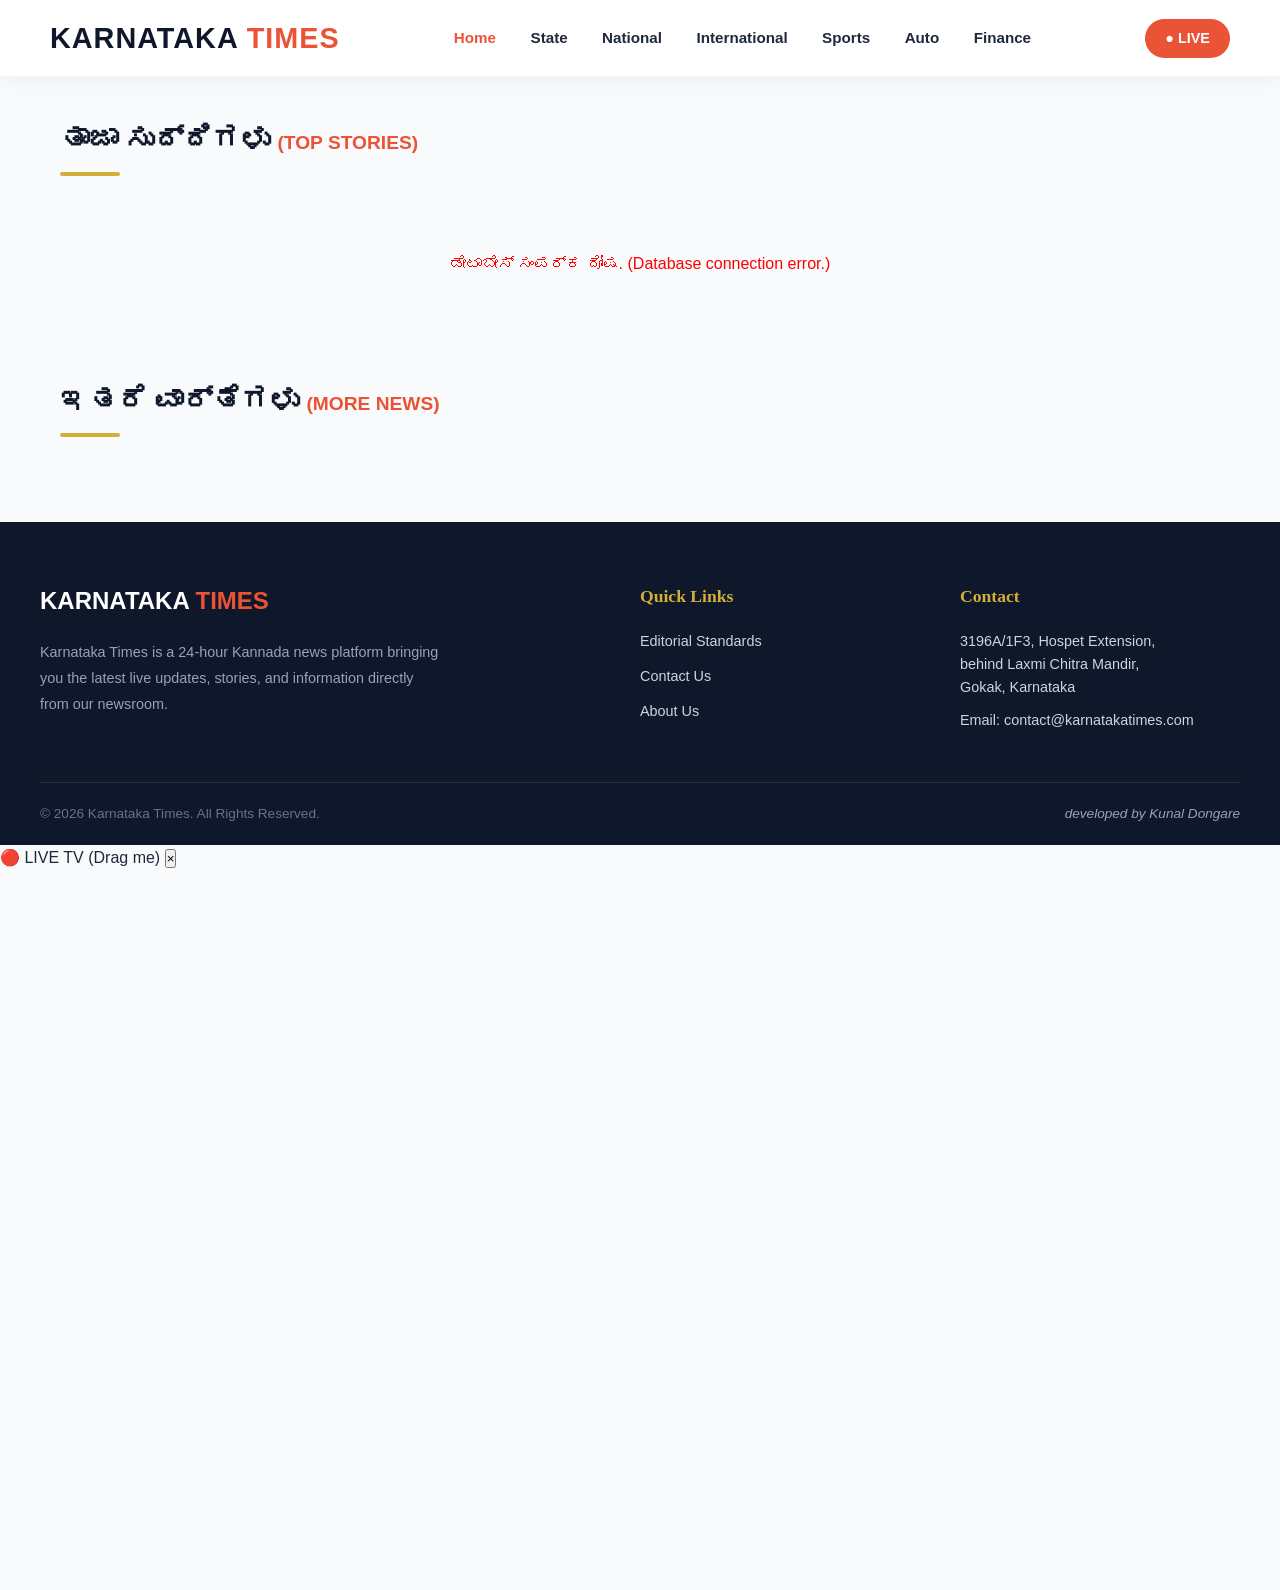
==== commit c12170d4: "Update index.html" ====
--- a/index.html
+++ b/index.html
@@ -80,12 +80,13 @@
         </div>
     </div>
 
-    <div class="modal-overlay" id="videoModal" onclick="closeVideo(event)">
-        <div class="modal-content video-wrapper" onclick="event.stopPropagation()">
-            <button class="close-btn" onclick="closeVideo(event)">&times;</button>
-            <div class="iframe-container">
-                <iframe id="youtubeIframe" src="" title="Live TV" frameborder="0" allow="accelerometer; autoplay; clipboard-write; encrypted-media; gyroscope; picture-in-picture" allowfullscreen></iframe>
-            </div>
+    <div id="floatingVideo" class="floating-video">
+        <div class="video-header" id="videoDragHandle">
+            <span>🔴 LIVE TV (Drag me)</span>
+            <button class="video-close-btn" onclick="closeVideo(event)">&times;</button>
+        </div>
+        <div class="iframe-container">
+            <iframe id="youtubeIframe" src="" title="Live TV" frameborder="0" allow="accelerometer; autoplay; clipboard-write; encrypted-media; gyroscope; picture-in-picture" allowfullscreen></iframe>
         </div>
     </div>
 
--- a/style.css
+++ b/style.css
@@ -9,7 +9,8 @@
 .logo span { color: var(--primary-red); }
 .nav-menu a { text-decoration: none; color: var(--text-main); font-weight: 600; margin: 0 15px; transition: color 0.3s ease; font-size: 0.95rem; }
 .nav-menu a:hover, .nav-menu a.active { color: var(--primary-red); }
-.live-btn { background: var(--primary-red); color: #fff; padding: 8px 20px; border-radius: 30px; font-weight: bold; font-size: 0.9rem; animation: pulse 2s infinite; }
+.live-btn { background: var(--primary-red); color: #fff; padding: 8px 20px; border-radius: 30px; font-weight: bold; font-size: 0.9rem; animation: pulse 2s infinite; transition: transform 0.2s; }
+.live-btn:hover { transform: scale(1.05); }
 @keyframes pulse { 0% { box-shadow: 0 0 0 0 rgba(234, 83, 53, 0.4); } 70% { box-shadow: 0 0 0 10px rgba(234, 83, 53, 0); } 100% { box-shadow: 0 0 0 0 rgba(234, 83, 53, 0); } }
 
 /* Main Container */
@@ -63,15 +64,45 @@
     .footer-bottom { flex-direction: column; gap: 10px; }
 }
 
-/* QUICK READ MODAL STYLES */
+/* MODAL GENERAL STYLES */
 .modal-overlay { display: none; position: fixed; top: 0; left: 0; width: 100%; height: 100%; background: rgba(15, 23, 42, 0.85); z-index: 2000; justify-content: center; align-items: center; opacity: 0; transition: opacity 0.3s ease; }
 .modal-overlay.active { display: flex; opacity: 1; }
 .modal-content { background: #fff; width: 90%; max-width: 700px; max-height: 90vh; border-radius: 15px; overflow-y: auto; position: relative; transform: translateY(20px); transition: transform 0.3s ease; box-shadow: 0 25px 50px rgba(0,0,0,0.25); }
 .modal-overlay.active .modal-content { transform: translateY(0); }
 .close-btn { position: absolute; top: 15px; right: 20px; font-size: 2rem; color: #fff; background: rgba(0,0,0,0.5); border-radius: 50%; width: 40px; height: 40px; display: flex; justify-content: center; align-items: center; cursor: pointer; z-index: 10; border: none; transition: 0.3s; }
 .close-btn:hover { background: var(--primary-red); }
+
+/* ARTICLE MODAL */
 .modal-image { width: 100%; height: 350px; object-fit: cover; }
 .modal-body { padding: 30px; }
 .modal-title { font-size: 1.6rem; color: var(--dark-bg); margin-bottom: 15px; line-height: 1.4; }
 .modal-meta { color: var(--primary-red); font-weight: bold; font-size: 0.9rem; margin-bottom: 20px; }
 .modal-text { font-size: 1.1rem; color: #334155; line-height: 1.8; margin-bottom: 30px; }
+
+/* ========================================== */
+/* YOUTUBE LIVE VIDEO MODAL                   */
+/* ========================================== */
+.video-wrapper {
+    background: #000;
+    max-width: 900px;
+    padding: 0;
+    border-radius: 15px;
+    overflow: hidden; /* Ensures iframe corners are rounded */
+}
+
+/* This container creates a perfect 16:9 ratio for any screen size */
+.iframe-container {
+    position: relative;
+    width: 100%;
+    padding-bottom: 56.25%; /* Mathematical magic for 16:9 aspect ratio */
+    height: 0;
+}
+
+.iframe-container iframe {
+    position: absolute;
+    top: 0;
+    left: 0;
+    width: 100%;
+    height: 100%;
+    border: none;
+}
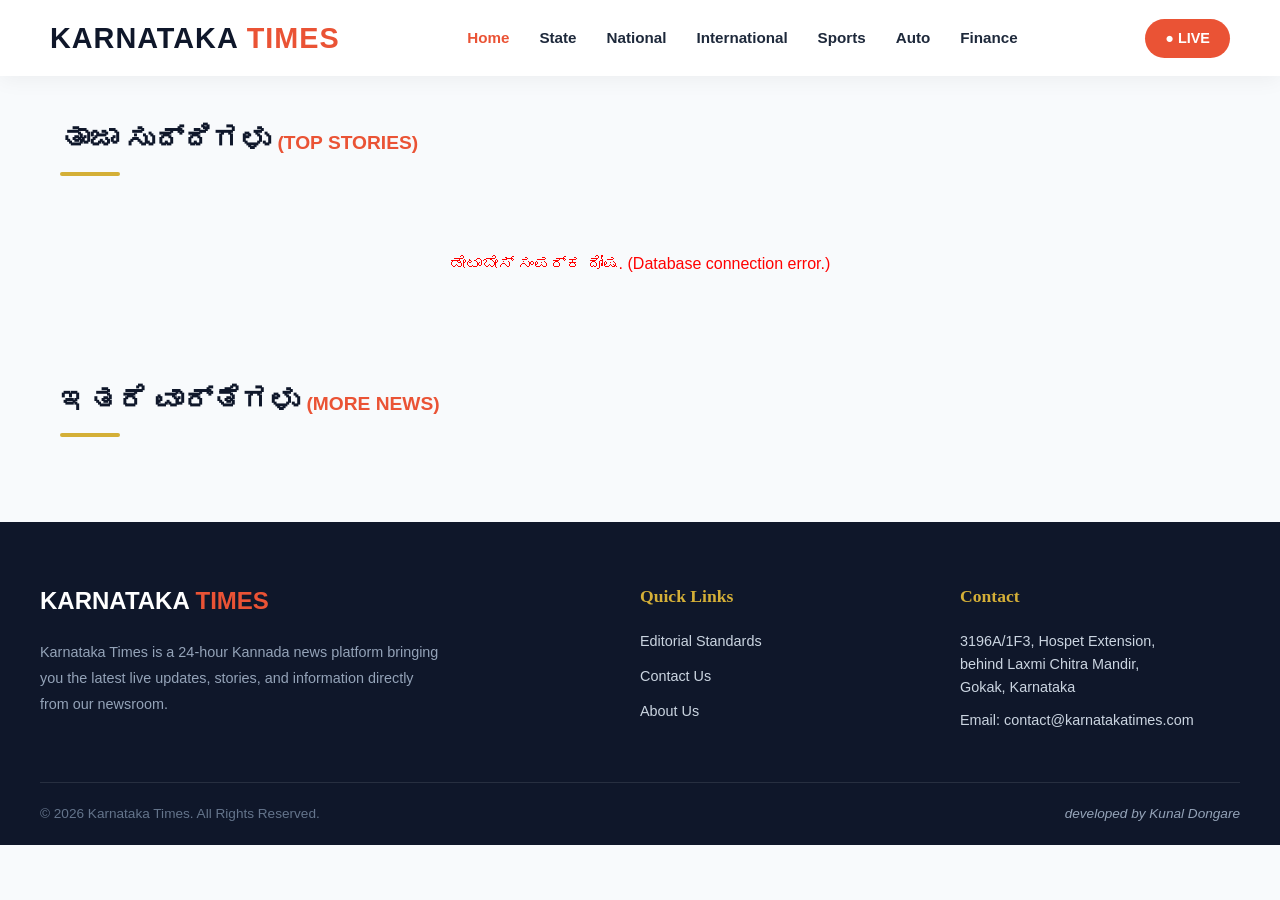
==== commit 6a8c3d46: "Update index.html" ====
--- a/index.html
+++ b/index.html
@@ -20,7 +20,7 @@
             <a href="#" onclick="filterNews('AUTO', this)">Auto</a>
             <a href="#" onclick="filterNews('FINANCE', this)">Finance</a>
         </nav>
-        <div class="live-btn" onclick="openLiveVideo()" style="cursor: pointer;">● LIVE</div>
+        <div class="live-btn" onclick="openLiveVideo()">● LIVE</div>
     </header>
 
     <div class="container">
--- a/style.css
+++ b/style.css
@@ -3,13 +3,16 @@
 body { font-family: 'Poppins', sans-serif; background-color: var(--light-bg); color: var(--text-main); line-height: 1.6; }
 h1, h2, h3, h4 { font-family: 'Noto Serif Kannada', serif; }
 
-/* Header Styling */
-.main-header { background: #ffffff; padding: 15px 50px; display: flex; justify-content: space-between; align-items: center; box-shadow: 0 4px 20px rgba(0,0,0,0.05); position: sticky; top: 0; z-index: 1000; }
+/* Header Styling (Upgraded for Mobile) */
+.main-header { background: #ffffff; padding: 15px 50px; display: flex; justify-content: space-between; align-items: center; box-shadow: 0 4px 20px rgba(0,0,0,0.05); position: sticky; top: 0; z-index: 1000; flex-wrap: wrap; gap: 10px; }
 .logo { font-size: 1.8rem; font-weight: 700; color: var(--dark-bg); letter-spacing: 1px; }
 .logo span { color: var(--primary-red); }
-.nav-menu a { text-decoration: none; color: var(--text-main); font-weight: 600; margin: 0 15px; transition: color 0.3s ease; font-size: 0.95rem; }
+
+/* Horizontal Scrollable Menu for Mobile */
+.nav-menu { display: flex; align-items: center; }
+.nav-menu a { text-decoration: none; color: var(--text-main); font-weight: 600; margin: 0 15px; transition: color 0.3s ease; font-size: 0.95rem; white-space: nowrap; }
 .nav-menu a:hover, .nav-menu a.active { color: var(--primary-red); }
-.live-btn { background: var(--primary-red); color: #fff; padding: 8px 20px; border-radius: 30px; font-weight: bold; font-size: 0.9rem; animation: pulse 2s infinite; transition: transform 0.2s; }
+.live-btn { background: var(--primary-red); color: #fff; padding: 8px 20px; border-radius: 30px; font-weight: bold; font-size: 0.9rem; animation: pulse 2s infinite; transition: transform 0.2s; cursor: pointer; white-space: nowrap; }
 .live-btn:hover { transform: scale(1.05); }
 @keyframes pulse { 0% { box-shadow: 0 0 0 0 rgba(234, 83, 53, 0.4); } 70% { box-shadow: 0 0 0 10px rgba(234, 83, 53, 0); } 100% { box-shadow: 0 0 0 0 rgba(234, 83, 53, 0); } }
 
@@ -22,19 +25,27 @@
 
 /* Bento Hero Grid */
 .bento-hero { display: grid; grid-template-columns: 2fr 1fr; gap: 20px; margin-bottom: 50px; }
-.hero-card { position: relative; border-radius: 20px; overflow: hidden; background: var(--dark-bg); color: #fff; display: flex; flex-direction: column; justify-content: flex-end; transition: transform 0.3s ease, box-shadow 0.3s ease; cursor: pointer; }
-.hero-card:hover { transform: translateY(-5px); box-shadow: 0 15px 30px rgba(0,0,0,0.2); }
-.main-story { height: 450px; }
 .side-stories { display: flex; flex-direction: column; gap: 20px; }
-.side-story { height: 215px; }
-.card-content { padding: 30px; }
-.main-story h3 { font-size: 1.6rem; margin-bottom: 10px; line-height: 1.4; text-shadow: 0 2px 4px rgba(0,0,0,0.5); }
-.side-story h4 { font-size: 1.1rem; line-height: 1.4; text-shadow: 0 2px 4px rgba(0,0,0,0.5); }
-.tag { position: absolute; top: 20px; left: 20px; background: var(--primary-red); color: white; padding: 5px 12px; border-radius: 5px; font-size: 0.75rem; font-weight: bold; letter-spacing: 1px; z-index: 2; }
+
+/* ========================================== */
+/* CAROUSEL (SLIDER) LOGIC                    */
+/* ========================================== */
+.carousel-container { position: relative; width: 100%; border-radius: 20px; overflow: hidden; background: var(--dark-bg); box-shadow: 0 10px 20px rgba(0,0,0,0.1); }
+.main-carousel { height: 450px; }
+.side-carousel { height: 215px; }
+
+.carousel-slide { position: absolute; top: 0; left: 0; width: 100%; height: 100%; opacity: 0; transition: opacity 0.8s ease-in-out; pointer-events: none; display: flex; flex-direction: column; justify-content: flex-end; color: #fff; cursor: pointer; }
+.carousel-slide.active { opacity: 1; z-index: 2; pointer-events: auto; }
+.carousel-slide:hover { transform: scale(1.02); transition: transform 0.5s ease; }
+
+.card-content { padding: 30px; position: relative; z-index: 3; }
+.main-carousel .card-content h3 { font-size: 1.6rem; margin-bottom: 10px; line-height: 1.4; text-shadow: 0 2px 4px rgba(0,0,0,0.8); }
+.side-carousel .card-content h4 { font-size: 1.1rem; line-height: 1.4; text-shadow: 0 2px 4px rgba(0,0,0,0.8); }
+.tag { position: absolute; top: 20px; left: 20px; background: var(--primary-red); color: white; padding: 5px 12px; border-radius: 5px; font-size: 0.75rem; font-weight: bold; letter-spacing: 1px; z-index: 4; }
 .meta { font-size: 0.85rem; color: #cbd5e1; }
 
 /* Premium Category Grid */
-.news-grid { display: grid; grid-template-columns: repeat(auto-fill, minmax(300px, 1fr)); gap: 25px; margin-bottom: 50px; }
+.news-grid { display: grid; grid-template-columns: repeat(auto-fill, minmax(280px, 1fr)); gap: 25px; margin-bottom: 50px; }
 .premium-card { position: relative; border-radius: 15px; overflow: hidden; height: 300px; display: flex; flex-direction: column; justify-content: flex-end; cursor: pointer; transition: transform 0.3s ease, box-shadow 0.3s ease; box-shadow: 0 10px 20px rgba(0,0,0,0.08); }
 .premium-card:hover { transform: translateY(-5px); box-shadow: 0 15px 30px rgba(0,0,0,0.2); }
 .item-details { padding: 25px; position: relative; z-index: 2; }
@@ -55,13 +66,33 @@
 .footer-bottom { max-width: 1200px; margin: 20px auto 0; display: flex; justify-content: space-between; align-items: center; color: #64748b; font-size: 0.85rem; }
 .dev-credit { color: #94a3b8; font-style: italic; }
 
+/* ========================================== */
+/* PERFECT MOBILE RESPONSIVE LAYOUT           */
+/* ========================================== */
 @media (max-width: 900px) {
-    .bento-hero, .news-grid { grid-template-columns: 1fr; }
-    .side-stories { flex-direction: row; }
+    .main-header { padding: 15px; }
+    /* Horizontal Scroll for Navigation */
+    .nav-menu { width: 100%; overflow-x: auto; padding-bottom: 5px; -ms-overflow-style: none; scrollbar-width: none; order: 3; margin-top: 10px; }
+    .nav-menu::-webkit-scrollbar { display: none; }
+    .nav-menu a { margin: 0 15px 0 0; }
+    
+    .logo { order: 1; }
+    .live-btn { order: 2; margin-left: auto; }
+    
+    /* Stacking the Hero Section */
+    .bento-hero { grid-template-columns: 1fr; gap: 15px; }
+    .side-stories { flex-direction: column; gap: 15px; }
+    .main-carousel { height: 350px; } /* Slightly smaller for mobile */
+    .side-carousel { height: 200px; }
+    
+    .news-grid { grid-template-columns: 1fr; }
     .footer-grid { grid-template-columns: 1fr; text-align: center; }
     .footer-about p { margin: 0 auto; }
-    .nav-menu { display: none; }
     .footer-bottom { flex-direction: column; gap: 10px; }
+    
+    .floating-video { width: 95%; right: 2.5%; bottom: 15px; }
+    .modal-content { width: 95%; max-height: 95vh; }
+    .modal-image { height: 250px; }
 }
 
 /* MODAL GENERAL STYLES */
@@ -79,30 +110,11 @@
 .modal-meta { color: var(--primary-red); font-weight: bold; font-size: 0.9rem; margin-bottom: 20px; }
 .modal-text { font-size: 1.1rem; color: #334155; line-height: 1.8; margin-bottom: 30px; }
 
-/* ========================================== */
-/* YOUTUBE LIVE VIDEO MODAL                   */
-/* ========================================== */
-.video-wrapper {
-    background: #000;
-    max-width: 900px;
-    padding: 0;
-    border-radius: 15px;
-    overflow: hidden; /* Ensures iframe corners are rounded */
-}
-
-/* This container creates a perfect 16:9 ratio for any screen size */
-.iframe-container {
-    position: relative;
-    width: 100%;
-    padding-bottom: 56.25%; /* Mathematical magic for 16:9 aspect ratio */
-    height: 0;
-}
-
-.iframe-container iframe {
-    position: absolute;
-    top: 0;
-    left: 0;
-    width: 100%;
-    height: 100%;
-    border: none;
-}
+/* FLOATING DRAGGABLE LIVE TV STYLES */
+.floating-video { display: none; position: fixed; bottom: 30px; right: 30px; width: 400px; background: #0f172a; border-radius: 12px; box-shadow: 0 15px 35px rgba(0,0,0,0.4); z-index: 3000; overflow: hidden; border: 2px solid var(--primary-red); }
+.floating-video.active { display: block; }
+.video-header { background: var(--primary-red); color: white; padding: 10px 15px; font-weight: bold; font-size: 0.9rem; display: flex; justify-content: space-between; align-items: center; cursor: grab; }
+.video-header:active { cursor: grabbing; }
+.video-close-btn { background: none; border: none; color: white; font-size: 1.5rem; cursor: pointer; line-height: 1; }
+.iframe-container { position: relative; width: 100%; padding-bottom: 56.25%; height: 0; }
+.iframe-container iframe { position: absolute; top: 0; left: 0; width: 100%; height: 100%; pointer-events: auto; }
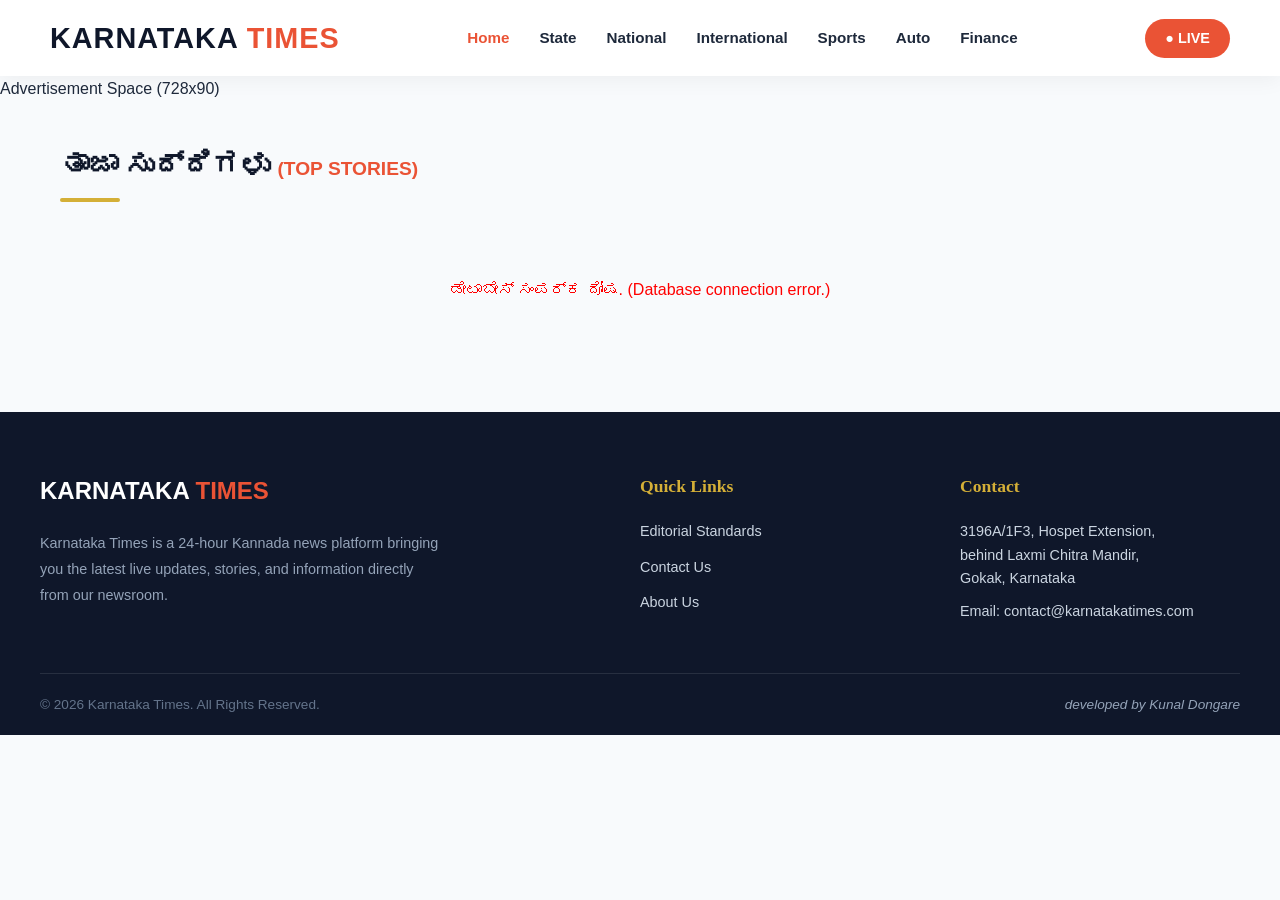
==== commit 79abfcb7: "Update index.html" ====
--- a/index.html
+++ b/index.html
@@ -23,7 +23,13 @@
         <div class="live-btn" onclick="openLiveVideo()">● LIVE</div>
     </header>
 
-    <div class="container">
+    <div class="ad-container top-ad">
+        <div class="ad-banner">
+            <span>Advertisement Space (728x90)</span>
+        </div>
+    </div>
+
+    <div class="container" id="mainContainer">
         <section class="section-header" id="heroHeader">
             <h2 id="heroTitleText">ತಾಜಾ ಸುದ್ದಿಗಳು <span>(TOP STORIES)</span></h2>
             <div class="heading-line"></div>
@@ -35,13 +41,7 @@
             </p>
         </section>
 
-        <section class="section-header">
-            <h2 id="gridTitle">ಇತರೆ ವಾರ್ತೆಗಳು <span>(MORE NEWS)</span></h2>
-            <div class="heading-line"></div>
-        </section>
-
-        <section class="news-grid" id="gridSection">
-            </section>
+        <div id="categoriesContainer"></div>
     </div>
 
     <footer class="main-footer">
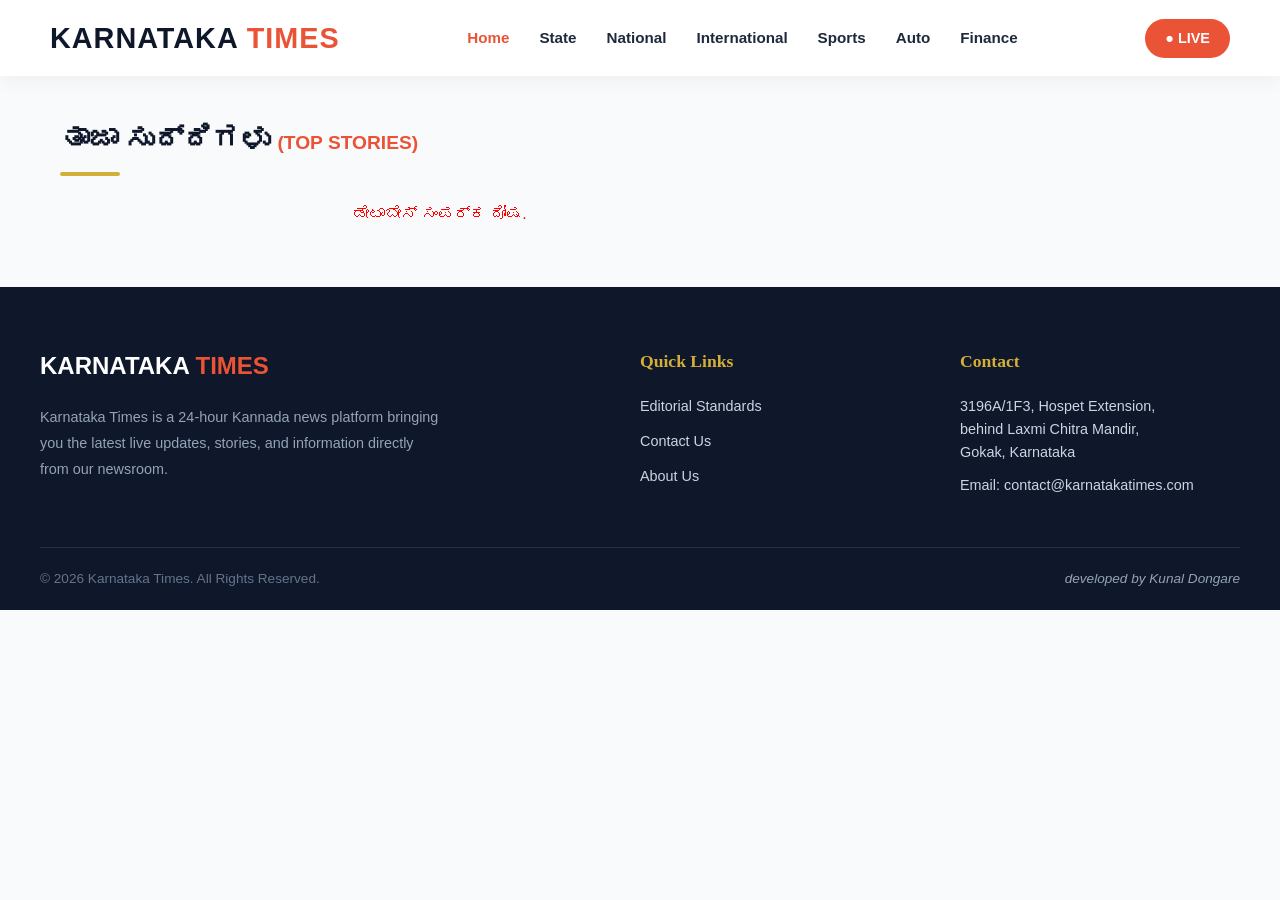
==== commit 1c19ff54: "Update index.html" ====
--- a/index.html
+++ b/index.html
@@ -23,11 +23,7 @@
         <div class="live-btn" onclick="openLiveVideo()">● LIVE</div>
     </header>
 
-    <div class="ad-container top-ad">
-        <div class="ad-banner">
-            <span>Advertisement Space (728x90)</span>
-        </div>
-    </div>
+    <div id="topAdContainer"></div>
 
     <div class="container" id="mainContainer">
         <section class="section-header" id="heroHeader">
--- a/style.css
+++ b/style.css
@@ -1,14 +1,12 @@
 :root { --primary-red: #EA5335; --dark-bg: #0f172a; --light-bg: #f8fafc; --text-main: #1e293b; --text-muted: #64748b; --gold: #d4af37; }
 * { margin: 0; padding: 0; box-sizing: border-box; }
-body { font-family: 'Poppins', sans-serif; background-color: var(--light-bg); color: var(--text-main); line-height: 1.6; }
+body { font-family: 'Poppins', sans-serif; background-color: var(--light-bg); color: var(--text-main); line-height: 1.6; overflow-x: hidden; }
 h1, h2, h3, h4 { font-family: 'Noto Serif Kannada', serif; }
 
-/* Header Styling (Upgraded for Mobile) */
+/* Header & Nav */
 .main-header { background: #ffffff; padding: 15px 50px; display: flex; justify-content: space-between; align-items: center; box-shadow: 0 4px 20px rgba(0,0,0,0.05); position: sticky; top: 0; z-index: 1000; flex-wrap: wrap; gap: 10px; }
 .logo { font-size: 1.8rem; font-weight: 700; color: var(--dark-bg); letter-spacing: 1px; }
 .logo span { color: var(--primary-red); }
-
-/* Horizontal Scrollable Menu for Mobile */
 .nav-menu { display: flex; align-items: center; }
 .nav-menu a { text-decoration: none; color: var(--text-main); font-weight: 600; margin: 0 15px; transition: color 0.3s ease; font-size: 0.95rem; white-space: nowrap; }
 .nav-menu a:hover, .nav-menu a.active { color: var(--primary-red); }
@@ -16,44 +14,57 @@
 .live-btn:hover { transform: scale(1.05); }
 @keyframes pulse { 0% { box-shadow: 0 0 0 0 rgba(234, 83, 53, 0.4); } 70% { box-shadow: 0 0 0 10px rgba(234, 83, 53, 0); } 100% { box-shadow: 0 0 0 0 rgba(234, 83, 53, 0); } }
 
+/* Ad Banners */
+.ad-container { text-align: center; margin: 20px auto; max-width: 1200px; padding: 0 20px; }
+.top-ad { margin-top: 30px; }
+.ad-banner { background: #e2e8f0; border: 1px dashed #94a3b8; color: #64748b; border-radius: 8px; font-weight: bold; display: flex; align-items: center; justify-content: center; min-height: 90px; font-size: 0.9rem; }
+
 /* Main Container */
-.container { max-width: 1200px; margin: 40px auto; padding: 0 20px; }
-.section-header { margin-bottom: 25px; position: relative; }
+.container { max-width: 1200px; margin: 20px auto 40px; padding: 0 20px; }
+.section-header { margin-bottom: 25px; position: relative; margin-top: 40px; }
 .section-header h2 { font-size: 1.8rem; color: var(--dark-bg); }
 .section-header span { color: var(--primary-red); font-size: 1.2rem; font-family: 'Poppins', sans-serif; font-weight: 700; }
 .heading-line { height: 4px; width: 60px; background: var(--gold); margin-top: 10px; border-radius: 2px; }
 
-/* Bento Hero Grid */
-.bento-hero { display: grid; grid-template-columns: 2fr 1fr; gap: 20px; margin-bottom: 50px; }
-.side-stories { display: flex; flex-direction: column; gap: 20px; }
+/* Bento Hero Grid (Slider + 2 Static) */
+.bento-hero { display: grid; grid-template-columns: 2fr 1fr; gap: 20px; margin-bottom: 40px; }
+.side-stories { display: grid; grid-template-rows: 1fr 1fr; gap: 20px; }
 
-/* ========================================== */
-/* CAROUSEL (SLIDER) LOGIC                    */
-/* ========================================== */
-.carousel-container { position: relative; width: 100%; border-radius: 20px; overflow: hidden; background: var(--dark-bg); box-shadow: 0 10px 20px rgba(0,0,0,0.1); }
-.main-carousel { height: 450px; }
-.side-carousel { height: 215px; }
-
-.carousel-slide { position: absolute; top: 0; left: 0; width: 100%; height: 100%; opacity: 0; transition: opacity 0.8s ease-in-out; pointer-events: none; display: flex; flex-direction: column; justify-content: flex-end; color: #fff; cursor: pointer; }
+/* Carousel / Slider Styles */
+.carousel-container { position: relative; width: 100%; border-radius: 20px; overflow: hidden; background: var(--dark-bg); box-shadow: 0 10px 20px rgba(0,0,0,0.1); height: 450px; }
+.carousel-slide { position: absolute; top: 0; left: 0; width: 100%; height: 100%; opacity: 0; transition: opacity 0.6s ease-in-out; pointer-events: none; display: flex; flex-direction: column; justify-content: flex-end; color: #fff; cursor: pointer; }
 .carousel-slide.active { opacity: 1; z-index: 2; pointer-events: auto; }
 .carousel-slide:hover { transform: scale(1.02); transition: transform 0.5s ease; }
 
+.carousel-indicators { position: absolute; bottom: 20px; left: 50%; transform: translateX(-50%); display: flex; gap: 8px; z-index: 10; }
+.dot { width: 10px; height: 10px; border-radius: 50%; background: rgba(255,255,255,0.4); cursor: pointer; transition: 0.3s; }
+.dot.active { background: #fff; width: 25px; border-radius: 5px; }
+
+/* Hero Cards Content */
+.hero-card { position: relative; border-radius: 20px; overflow: hidden; background: var(--dark-bg); color: #fff; display: flex; flex-direction: column; justify-content: flex-end; transition: transform 0.3s ease, box-shadow 0.3s ease; cursor: pointer; }
+.hero-card:hover { transform: translateY(-5px); box-shadow: 0 15px 30px rgba(0,0,0,0.2); }
 .card-content { padding: 30px; position: relative; z-index: 3; }
-.main-carousel .card-content h3 { font-size: 1.6rem; margin-bottom: 10px; line-height: 1.4; text-shadow: 0 2px 4px rgba(0,0,0,0.8); }
-.side-carousel .card-content h4 { font-size: 1.1rem; line-height: 1.4; text-shadow: 0 2px 4px rgba(0,0,0,0.8); }
+.main-story h3 { font-size: 1.6rem; margin-bottom: 10px; line-height: 1.4; text-shadow: 0 2px 4px rgba(0,0,0,0.8); }
+.side-story h4 { font-size: 1.1rem; line-height: 1.4; text-shadow: 0 2px 4px rgba(0,0,0,0.8); }
 .tag { position: absolute; top: 20px; left: 20px; background: var(--primary-red); color: white; padding: 5px 12px; border-radius: 5px; font-size: 0.75rem; font-weight: bold; letter-spacing: 1px; z-index: 4; }
 .meta { font-size: 0.85rem; color: #cbd5e1; }
 
-/* Premium Category Grid */
-.news-grid { display: grid; grid-template-columns: repeat(auto-fill, minmax(280px, 1fr)); gap: 25px; margin-bottom: 50px; }
-.premium-card { position: relative; border-radius: 15px; overflow: hidden; height: 300px; display: flex; flex-direction: column; justify-content: flex-end; cursor: pointer; transition: transform 0.3s ease, box-shadow 0.3s ease; box-shadow: 0 10px 20px rgba(0,0,0,0.08); }
+/* Dynamic Category Grid (4 Columns) */
+.category-grid { display: grid; grid-template-columns: repeat(4, 1fr); gap: 25px; margin-bottom: 40px; }
+
+/* Premium Cards */
+.premium-card { position: relative; border-radius: 15px; overflow: hidden; height: 280px; display: flex; flex-direction: column; justify-content: flex-end; cursor: pointer; transition: transform 0.3s ease, box-shadow 0.3s ease; box-shadow: 0 10px 20px rgba(0,0,0,0.08); }
 .premium-card:hover { transform: translateY(-5px); box-shadow: 0 15px 30px rgba(0,0,0,0.2); }
 .item-details { padding: 25px; position: relative; z-index: 2; }
 .card-category { color: var(--primary-red); font-size: 0.75rem; font-weight: 800; letter-spacing: 1px; background: rgba(0,0,0,0.6); padding: 4px 10px; border-radius: 4px; display: inline-block; margin-bottom: 10px; }
-.card-title { font-size: 1.15rem; color: #ffffff; line-height: 1.5; margin-bottom: 8px; text-shadow: 0 2px 4px rgba(0,0,0,0.8); }
+.card-title { font-size: 1.1rem; color: #ffffff; line-height: 1.5; margin-bottom: 8px; text-shadow: 0 2px 4px rgba(0,0,0,0.8); }
 .card-date { font-size: 0.85rem; color: #cbd5e1; }
 
-/* Footer Styling */
+/* The FIRST TWO items in a category span 2 columns to act as Sub-Stories */
+.category-grid .featured-card { grid-column: span 2; height: 350px; }
+.category-grid .featured-card .card-title { font-size: 1.4rem; }
+
+/* Footer */
 .main-footer { background: var(--dark-bg); color: #fff; padding: 60px 20px 20px; margin-top: 60px; }
 .footer-grid { max-width: 1200px; margin: 0 auto; display: grid; grid-template-columns: 2fr 1fr 1fr; gap: 40px; border-bottom: 1px solid rgba(255,255,255,0.1); padding-bottom: 40px; }
 .footer-about h3 { font-size: 1.5rem; margin-bottom: 20px; font-family: 'Poppins', sans-serif; }
@@ -71,21 +82,21 @@
 /* ========================================== */
 @media (max-width: 900px) {
     .main-header { padding: 15px; }
-    /* Horizontal Scroll for Navigation */
     .nav-menu { width: 100%; overflow-x: auto; padding-bottom: 5px; -ms-overflow-style: none; scrollbar-width: none; order: 3; margin-top: 10px; }
     .nav-menu::-webkit-scrollbar { display: none; }
     .nav-menu a { margin: 0 15px 0 0; }
-    
     .logo { order: 1; }
     .live-btn { order: 2; margin-left: auto; }
     
-    /* Stacking the Hero Section */
     .bento-hero { grid-template-columns: 1fr; gap: 15px; }
-    .side-stories { flex-direction: column; gap: 15px; }
-    .main-carousel { height: 350px; } /* Slightly smaller for mobile */
-    .side-carousel { height: 200px; }
+    .carousel-container { height: 350px; }
+    .side-stories { grid-template-rows: auto; }
+    .hero-card { height: 200px; }
     
-    .news-grid { grid-template-columns: 1fr; }
+    .category-grid { grid-template-columns: 1fr; }
+    .category-grid .featured-card { grid-column: span 1; height: 300px; } /* Reset span on mobile */
+    .category-grid .featured-card .card-title { font-size: 1.15rem; }
+    
     .footer-grid { grid-template-columns: 1fr; text-align: center; }
     .footer-about p { margin: 0 auto; }
     .footer-bottom { flex-direction: column; gap: 10px; }
@@ -95,22 +106,20 @@
     .modal-image { height: 250px; }
 }
 
-/* MODAL GENERAL STYLES */
+/* Modals */
 .modal-overlay { display: none; position: fixed; top: 0; left: 0; width: 100%; height: 100%; background: rgba(15, 23, 42, 0.85); z-index: 2000; justify-content: center; align-items: center; opacity: 0; transition: opacity 0.3s ease; }
 .modal-overlay.active { display: flex; opacity: 1; }
 .modal-content { background: #fff; width: 90%; max-width: 700px; max-height: 90vh; border-radius: 15px; overflow-y: auto; position: relative; transform: translateY(20px); transition: transform 0.3s ease; box-shadow: 0 25px 50px rgba(0,0,0,0.25); }
 .modal-overlay.active .modal-content { transform: translateY(0); }
 .close-btn { position: absolute; top: 15px; right: 20px; font-size: 2rem; color: #fff; background: rgba(0,0,0,0.5); border-radius: 50%; width: 40px; height: 40px; display: flex; justify-content: center; align-items: center; cursor: pointer; z-index: 10; border: none; transition: 0.3s; }
 .close-btn:hover { background: var(--primary-red); }
-
-/* ARTICLE MODAL */
 .modal-image { width: 100%; height: 350px; object-fit: cover; }
 .modal-body { padding: 30px; }
 .modal-title { font-size: 1.6rem; color: var(--dark-bg); margin-bottom: 15px; line-height: 1.4; }
 .modal-meta { color: var(--primary-red); font-weight: bold; font-size: 0.9rem; margin-bottom: 20px; }
 .modal-text { font-size: 1.1rem; color: #334155; line-height: 1.8; margin-bottom: 30px; }
 
-/* FLOATING DRAGGABLE LIVE TV STYLES */
+/* Floating Video */
 .floating-video { display: none; position: fixed; bottom: 30px; right: 30px; width: 400px; background: #0f172a; border-radius: 12px; box-shadow: 0 15px 35px rgba(0,0,0,0.4); z-index: 3000; overflow: hidden; border: 2px solid var(--primary-red); }
 .floating-video.active { display: block; }
 .video-header { background: var(--primary-red); color: white; padding: 10px 15px; font-weight: bold; font-size: 0.9rem; display: flex; justify-content: space-between; align-items: center; cursor: grab; }
